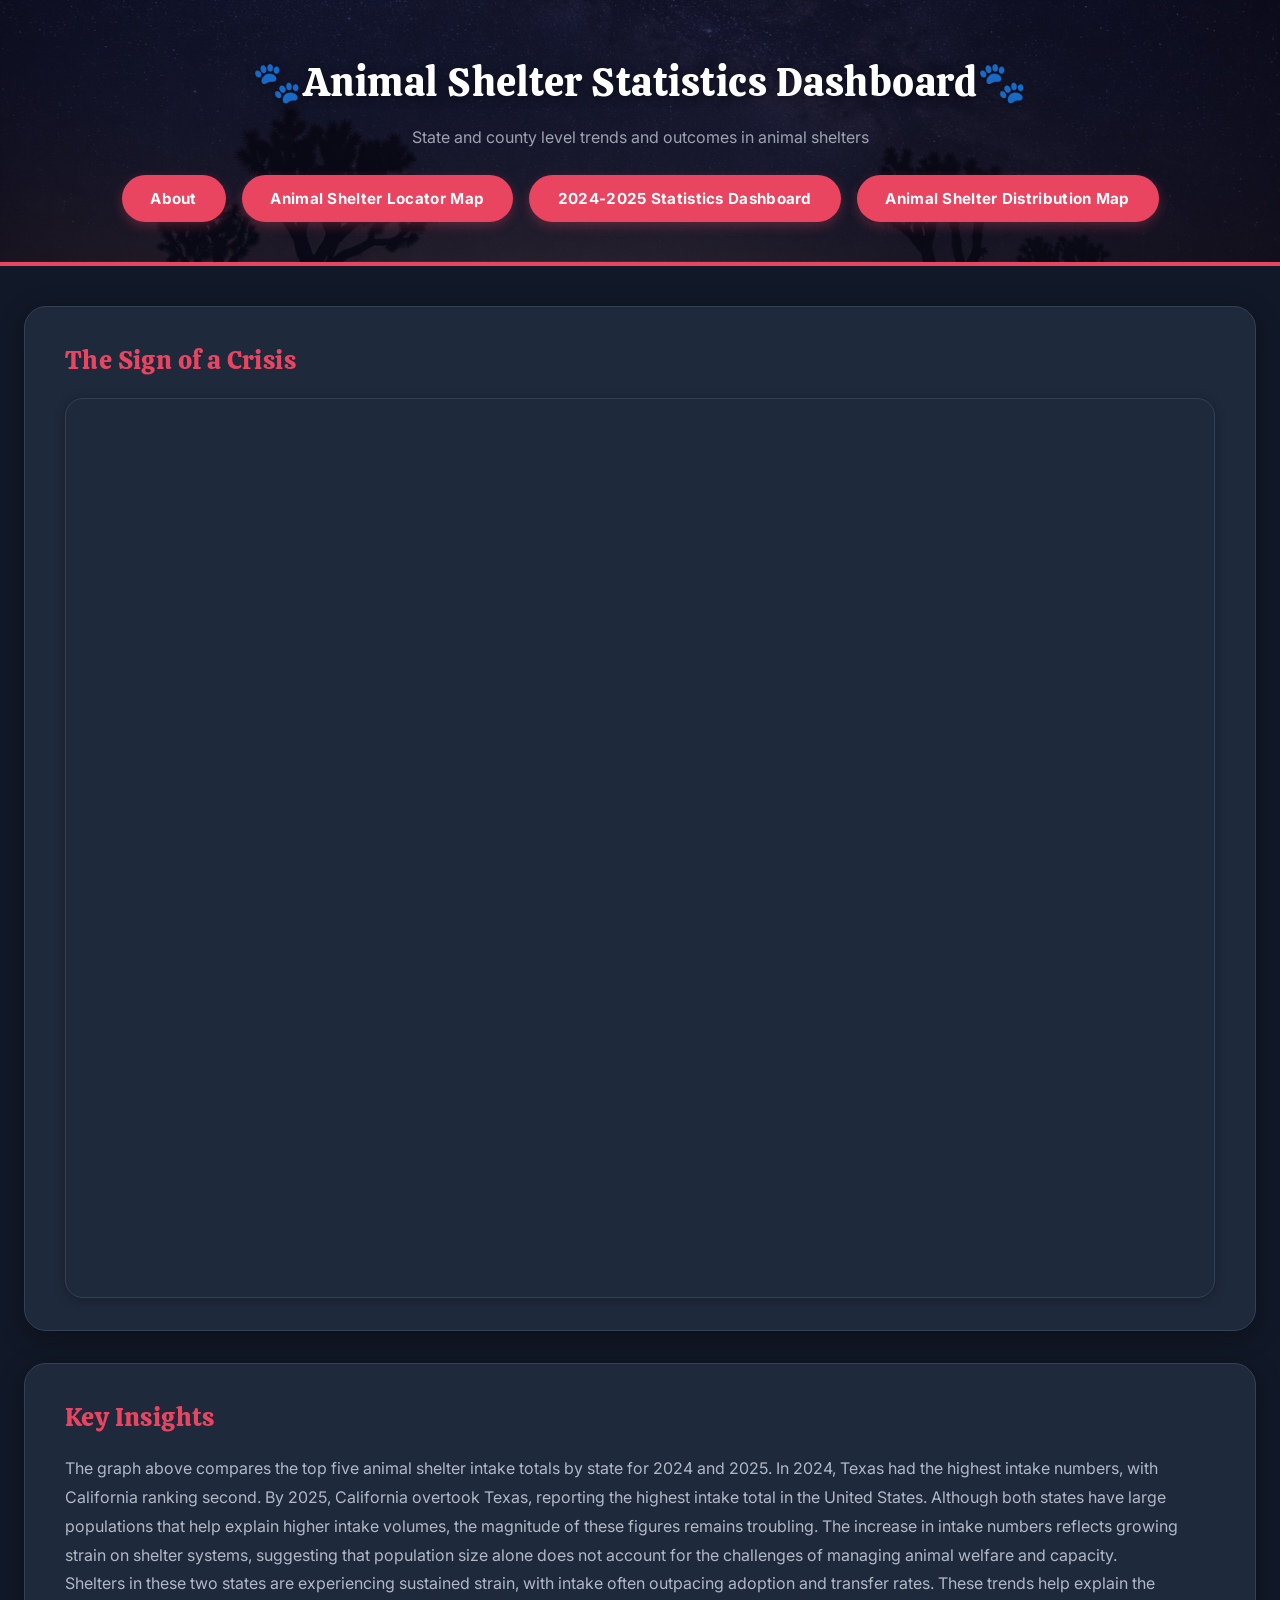
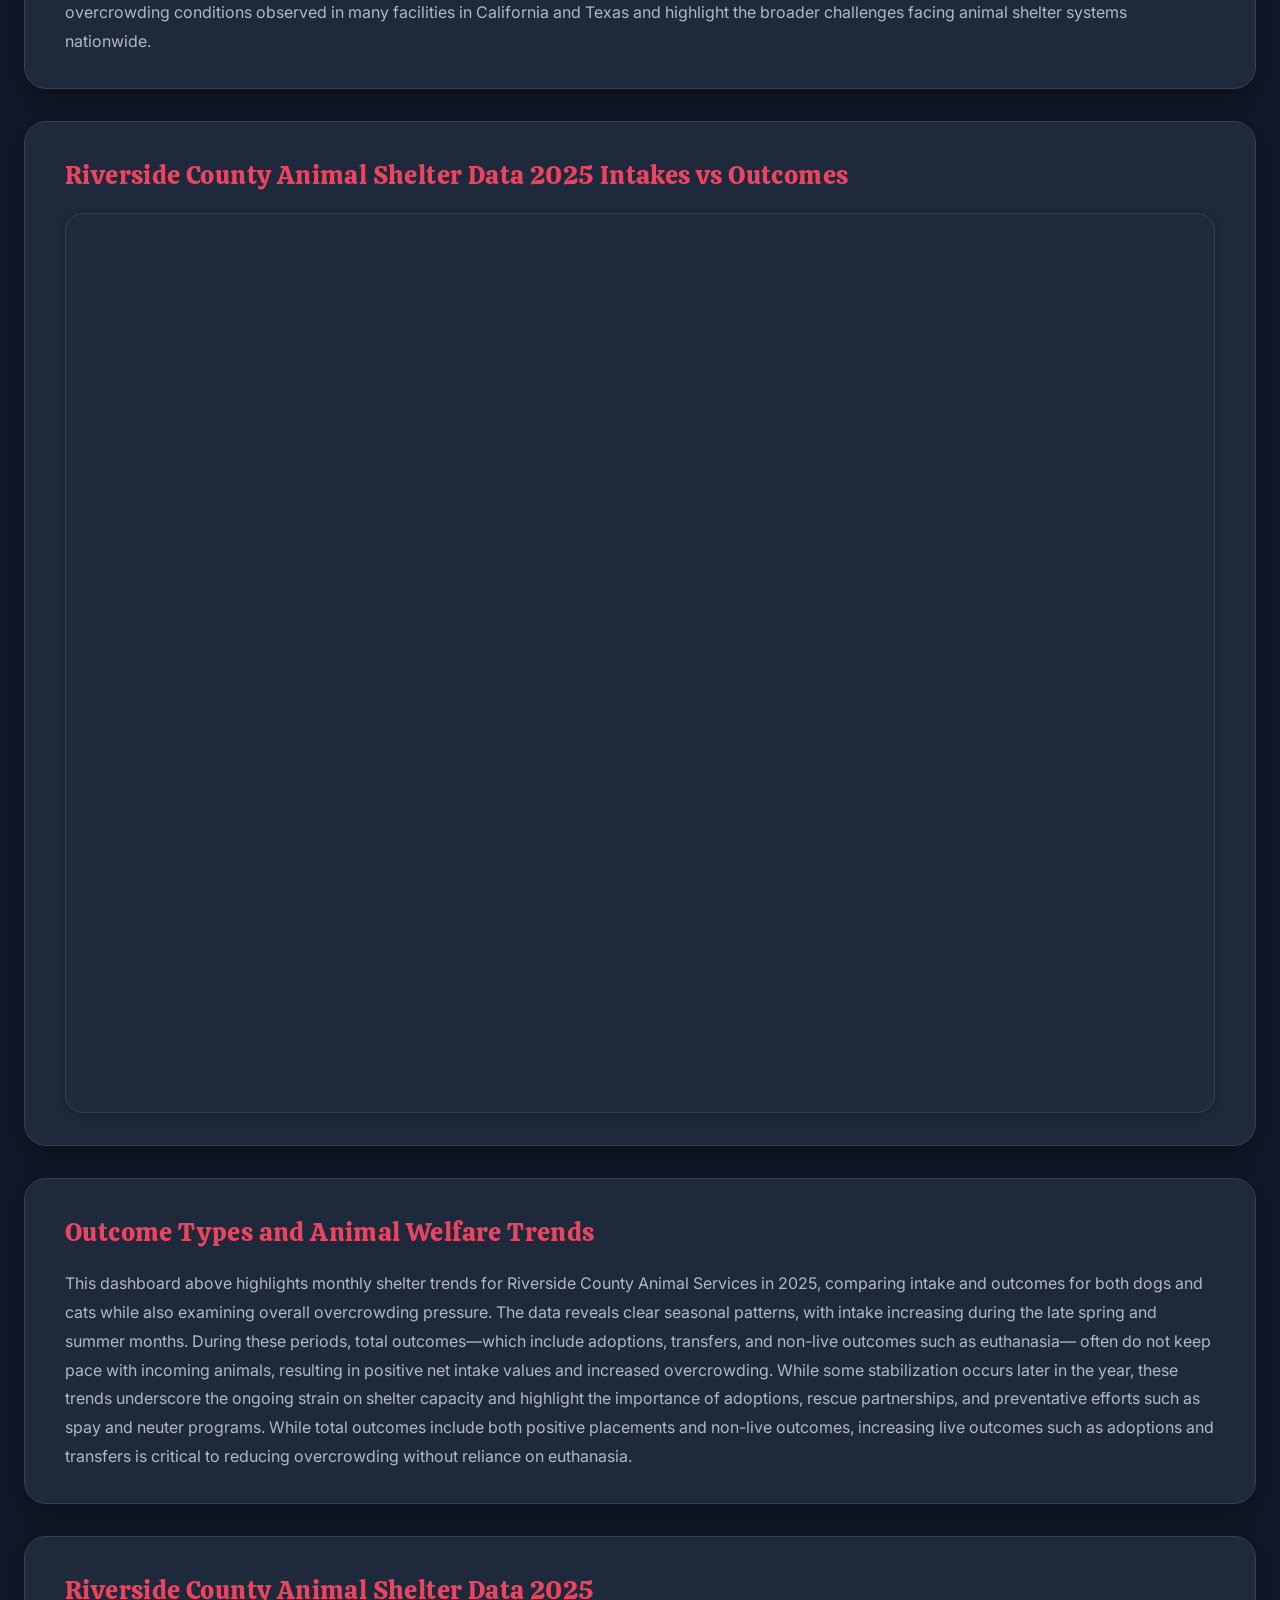
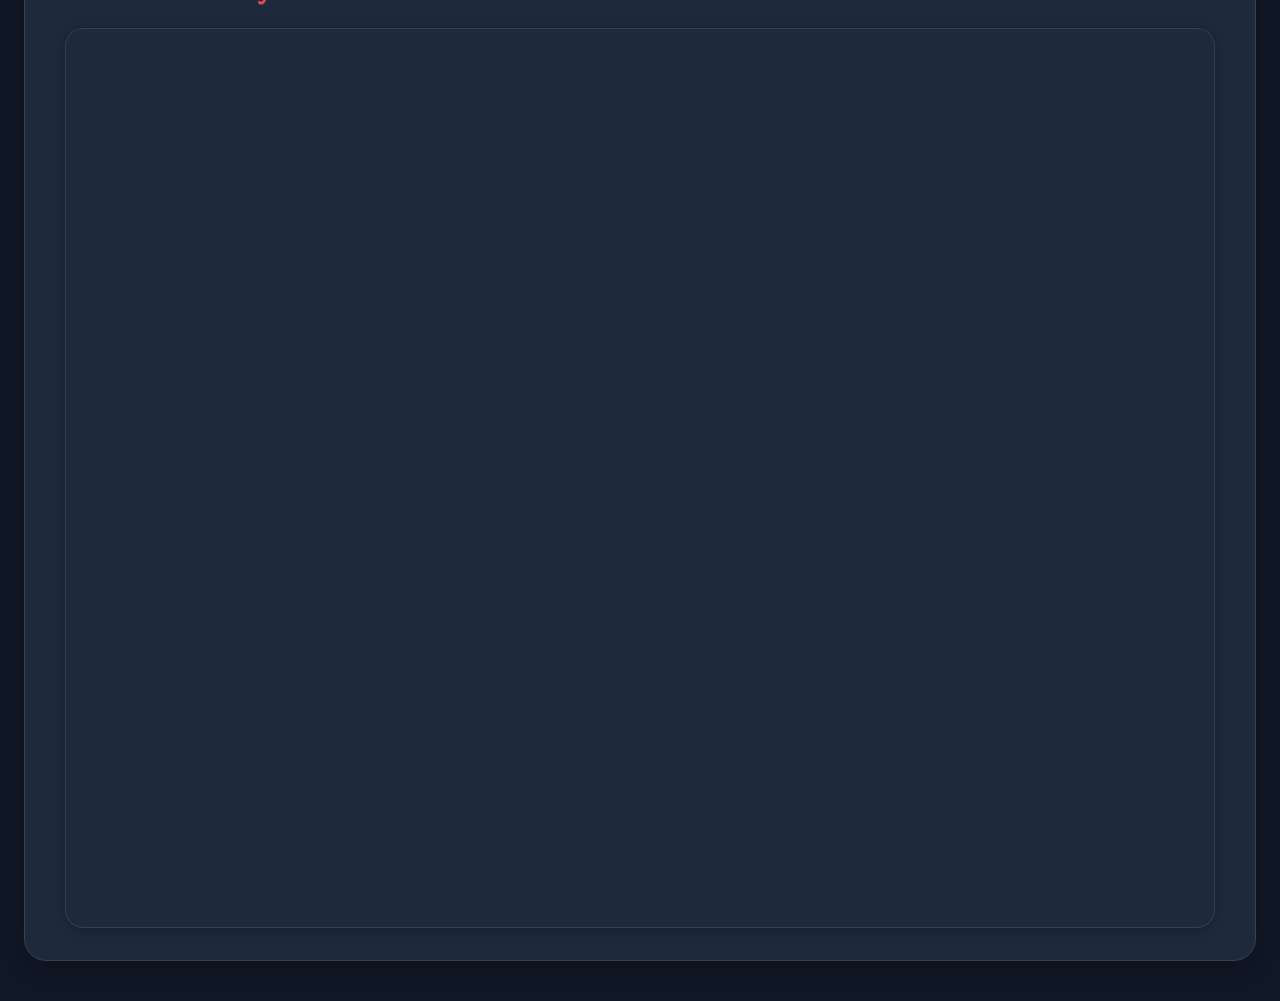
==== dashboard.html @ 9cf9415a "Update dashboard.html" ====
<!DOCTYPE html>
<html lang="en">
<head>
  <meta charset="UTF-8" />
  <meta name="viewport" content="width=device-width, initial-scale=1.0"/>
  <title>Animal Shelter Statistics Dashboard</title>

  <link rel="stylesheet" href="style.css" />
</head>

<body>

<header class="site-header">
  <h1>🐾Animal Shelter Statistics Dashboard🐾</h1>
  <p class="subtitle">
    State and county level trends and outcomes in animal shelters
  </p>

  <nav class="nav">
    <a href="index.html">About</a>
    <a href="map1.html">Animal Shelter Locator Map</a>
    <a href="dashboard.html">2024-2025 Statistics Dashboard</a>
    <a href="leaflet-map.html">Animal Shelter Distribution Map</a>
  </nav>
</header>

<main class="container">

  <section class="card dashboard-card">
    <h2>The Sign of a Crisis</h2>

    <div class="iframe-wrap">
     <iframe 
  src="https://www.arcgis.com/apps/dashboards/4867be86da554b43ba563b95e802e8e7"
  width="80%" 
  height="500" 
  frameborder="0">
</iframe>
    </div>
  </section>

  <section class="card dashboard-card">
    <h2>Key Insights</h2>

  <p>
  The graph above compares the top five animal shelter intake totals by state for 2024 and 2025. In 2024, Texas had the highest intake numbers, with California ranking second. By 2025, California overtook Texas, reporting the highest intake total in the United States.

  Although both states have large populations that help explain higher intake volumes, the magnitude of these figures remains troubling. The increase in intake numbers reflects growing strain on shelter systems, suggesting that population size alone does not account for the challenges of managing animal welfare and capacity.
  </p>

  <p>
  Shelters in these two states are experiencing sustained strain, with intake often outpacing adoption and transfer rates. These trends help explain the overcrowding conditions observed in many facilities in California and Texas and highlight the broader challenges facing animal shelter systems nationwide.
  </p>

  </section>

    <section class="card dashboard-card">
    <h2>Riverside County Animal Shelter Data 2025 Intakes vs Outcomes</h2>

    <div class="iframe-wrap">
     <iframe 
  src="https://www.arcgis.com/apps/dashboards/79f4645f83fe4320a574063caeeead3d"
  width="80%" 
  height="500" 
  frameborder="0">
</iframe>
    </div>
      
  </section>

    <section class="card dashboard-card">
    <h2>Outcome Types and Animal Welfare Trends</h2>

  <p>
  This dashboard above highlights monthly shelter trends for Riverside County Animal Services in 2025, comparing intake and outcomes for both dogs
  and cats while also examining overall overcrowding pressure. The data reveals clear seasonal patterns, with intake increasing during the late
  spring and summer months. During these periods, total outcomes—which include adoptions, transfers, and non-live outcomes such as euthanasia— often
  do not keep pace with incoming animals, resulting in positive net intake values and increased overcrowding. While some stabilization occurs later
  in the year, these trends underscore the ongoing strain on shelter capacity and highlight the importance of adoptions, rescue partnerships, and
  preventative efforts such as spay and neuter programs. While total outcomes include both positive placements and non-live outcomes, increasing
  live outcomes such as adoptions and transfers is critical to reducing overcrowding without reliance on euthanasia.
  </p>

  </section>

    <section class="card dashboard-card">
    <h2>Riverside County Animal Shelter Data 2025</h2>

    <div class="iframe-wrap">
     <iframe 
  src="https://www.arcgis.com/apps/dashboards/57ec35e928e849c2ac46f64dda6473cc"
  width="80%" 
  height="500" 
  frameborder="0">
</iframe>
    </div>
      
  </section>

</main>

</body>
</html>
---- style.css ----
@import url('https://fonts.googleapis.com/css2?family=Calistoga&family=Inter:wght@400;500;700&display=swap');

*, *::before, *::after {
  margin: 0;
  padding: 0;
  box-sizing: border-box;
}

body {
  font-family: 'Inter', sans-serif;
  background-color: #111827;
  color: #d1d5db;
  line-height: 1.7;
}

a {
  color: #e94560;
  text-decoration: none;
  transition: color 0.2s;
}

a:hover {
  color: #ff6b81;
}

.site-header {
  background:
    linear-gradient(rgba(10, 10, 25, 0.75), rgba(10, 10, 25, 0.85)),
    url('desert.jpeg');
  background-size: cover;
  background-position: center;
  background-repeat: no-repeat;

  padding: 3rem 2rem 2.5rem;
  text-align: center;
  border-bottom: 4px solid #e94560;
}

.site-header h1 {
  font-family: 'Calistoga', serif;
  font-size: 2.5rem;
  font-weight: 400;
  color: #ffffff;
  margin-bottom: 0.5rem;
  letter-spacing: 0.5px;
  text-shadow: 0 2px 10px rgba(0,0,0,0.5);
}

.site-header .subtitle {
  color: #9ca3af;
  font-size: 1rem;
  max-width: 720px;
  margin: 0 auto 1.5rem;
  font-weight: 400;
}

.nav {
  display: flex;
  justify-content: center;
  gap: 1rem;
  margin-top: 1rem;
}

.nav a {
  display: inline-block;
  background-color: #e94560;
  color: #ffffff;
  padding: 0.65rem 1.8rem;
  border-radius: 50px;
  font-weight: 700;
  font-size: 0.95rem;
  letter-spacing: 0.3px;
  transition: background-color 0.2s, transform 0.2s, box-shadow 0.2s;
  box-shadow: 0 4px 12px rgba(233, 69, 96, 0.3);
}

.nav a:hover {
  background-color: #c81e45;
  color: #ffffff;
  transform: translateY(-2px);
  box-shadow: 0 6px 18px rgba(233, 69, 96, 0.4);
}

.container {
  max-width: 1400px; 
  margin: 2.5rem auto;
  padding: 0 1.5rem;
}

.card {
  background: #1e293b;
  border: 1px solid #334155;
  border-radius: 22px;
  padding: 2rem 2.5rem;
  margin-bottom: 2rem;
  box-shadow: 0 6px 24px rgba(0, 0, 0, 0.35);
  transition: transform 0.2s ease, box-shadow 0.2s ease;
}

.dashboard-card {
  max-width: 1600px;  
  margin-left: auto;
  margin-right: auto;
  border-radius: 22px; 
}

.card h2 {
  font-family: 'Calistoga', serif;
  color: #e94560;
  font-size: 1.6rem;
  font-weight: 400;
  margin-bottom: 0.9rem;
  letter-spacing: 0.4px;
}

.card p {
  color: #b0b8c8;
  font-size: 1rem;
  line-height: 1.8;
}

.map-wrap {
  width: 100%;
  height: 85vh;
  margin-top: 1rem;
  border-radius: 18px;
  overflow: hidden;
  border: 1.5px solid #334155;
  box-shadow: 0 2px 12px rgba(0, 0, 0, 0.25);
}

.map-wrap arcgis-embedded-map {
  width: 100%;
  height: 100%;
  display: block;
}
.iframe-wrap {
  width: 100%;
  height: 100vh;
  margin-top: 1rem;
  border-radius: 18px;
  overflow: hidden;
  border: 1.5px solid #334155;
  box-shadow: 0 2px 12px rgba(0, 0, 0, 0.25);
}

.iframe-wrap iframe {
  width: 100%;
  height: 100%;
  border: none;
}

#map {
  height: 90vh;
  border-radius: 18px;
}

.paw-marker {
  width: 28px;
  height: 28px;
  background: #e94560;
  border-radius: 50%;
  border: 2px solid #ffffff;
  position: relative;
  transition: transform 0.2s ease, box-shadow 0.2s ease;
  box-shadow: 0 0 0 rgba(233, 69, 96, 0.35);
}

.paw-marker::before {
  content: "🐾";
  position: absolute;
  top: 50%;
  left: 50%;
  transform: translate(-50%, -54%);
  font-size: 14px;
  line-height: 1;
}

.paw-marker:hover {
  transform: scale(1.15);
  box-shadow: 0 0 14px rgba(233, 69, 96, 0.6);
}

.marker-cluster-small,
.marker-cluster-medium,
.marker-cluster-large {
  background: rgba(233, 69, 96, 0.2);
}

.marker-cluster-small div,
.marker-cluster-medium div,
.marker-cluster-large div {
  background: #e94560;
  color: white;
  font-weight: bold;
  border-radius: 50%;
}

.legend {
  background: rgba(17, 24, 39, 0.95);
  padding: 12px 14px;
  border-radius: 14px;
  border: 1px solid #334155;
  box-shadow: 0 4px 14px rgba(0, 0, 0, 0.35);
  color: #f3f4f6;
  font-family: 'Inter', sans-serif;
  line-height: 1.4;
  min-width: 170px;
}

.legend h4 {
  margin: 0 0 8px 0;
  font-size: 0.95rem;
  color: #e94560;
  font-family: 'Calistoga', serif;
  font-weight: 400;
}

.legend div {
  margin-bottom: 6px;
  display: flex;
  align-items: center;
  gap: 8px;
}

.legend-paw {
  font-size: 1rem;
}

.legend-cluster {
  display: inline-flex;
  align-items: center;
  justify-content: center;
  width: 24px;
  height: 24px;
  border-radius: 50%;
  background: #e94560;
  color: #ffffff;
  font-size: 0.85rem;
  font-weight: 700;
}

.legend-green {
  display: inline-flex;
  align-items: center;
  justify-content: center;
  width: 24px;
  height: 24px;
  border-radius: 50%;
  background: #22c55e;
  color: #ffffff;
  font-size: 0.85rem;
  font-weight: bold;
}

.legend-yellow {
  display: inline-flex;
  align-items: center;
  justify-content: center;
  width: 24px;
  height: 24px;
  border-radius: 50%;
  background: #eab308;
  color: #111827;
  font-size: 0.85rem;
  font-weight: bold;
}

.legend-note {
  margin-top: 6px;
  font-size: 0.8rem;
  color: #9ca3af;
  display: block;
}

.help-list {
  margin-top: 1rem;
  padding-left: 1.5rem;
}

.help-list li {
  margin-bottom: 0.75rem;
  line-height: 1.5;
}

.help-list strong {
  color: #e94560; 
}

.sources-list {
  list-style: none;
  padding-left: 0;
}

.sources-list li {
  margin-bottom: 0.8rem;
  color: #b0b8c8;
}

.sources-list a {
  margin-left: 8px;
  font-weight: 600;
  color: #e94560;
}

.sources-list a:hover {
  text-decoration: underline;
}

.stat-strip {
  display: flex;
  justify-content: center;
  gap: 3rem;
  padding: 2rem;
  background: #0f3460;
  border-top: 3px solid #e94560;
  border-bottom: 3px solid #e94560;
  border-radius: 16px;
  margin-bottom: 2rem;
  box-shadow: 0 4px 20px rgba(0, 0, 0, 0.3);
}

.stat {
  text-align: center;
}

.stat-number {
  font-size: 2.5rem;
  font-weight: 900;
  color: #e94560;
  display: block;
}

.stat-label {
  color: #9ca3af;
  font-size: 0.8rem;
  text-transform: uppercase;
  letter-spacing: 1px;
}

footer {
  text-align: center;
  padding: 2rem;
  color: #6b7280;
  font-size: 0.85rem;
  border-top: 1px solid #1e293b;
  margin-top: 3rem;
}

@media (max-width: 768px) {
  .site-header h1 {
    font-size: 1.6rem;
  }

  .site-header .subtitle {
    font-size: 0.9rem;
  }

  .nav {
    flex-direction: column;
    align-items: center;
    gap: 0.5rem;
  }

  .stat-strip {
    flex-direction: column;
    gap: 1.5rem;
  }

  .card {
    padding: 1.25rem;
  }
}
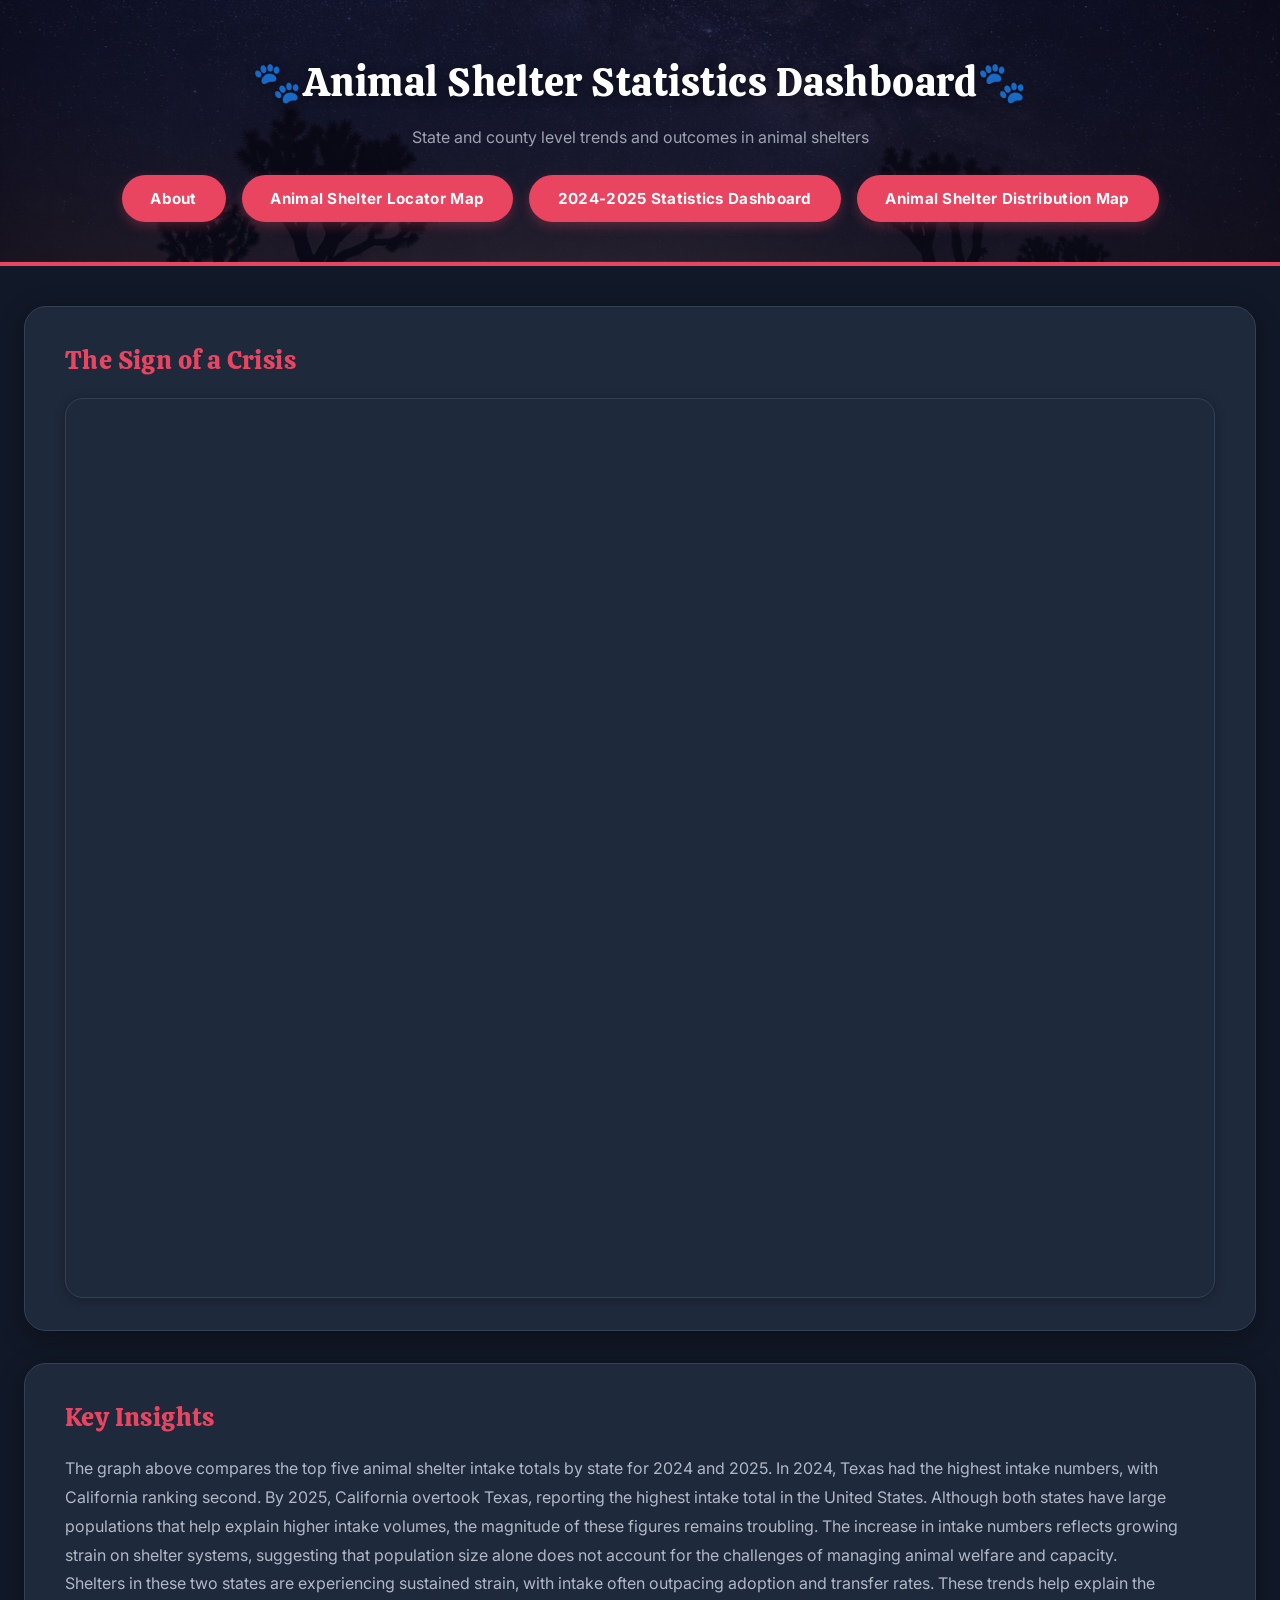
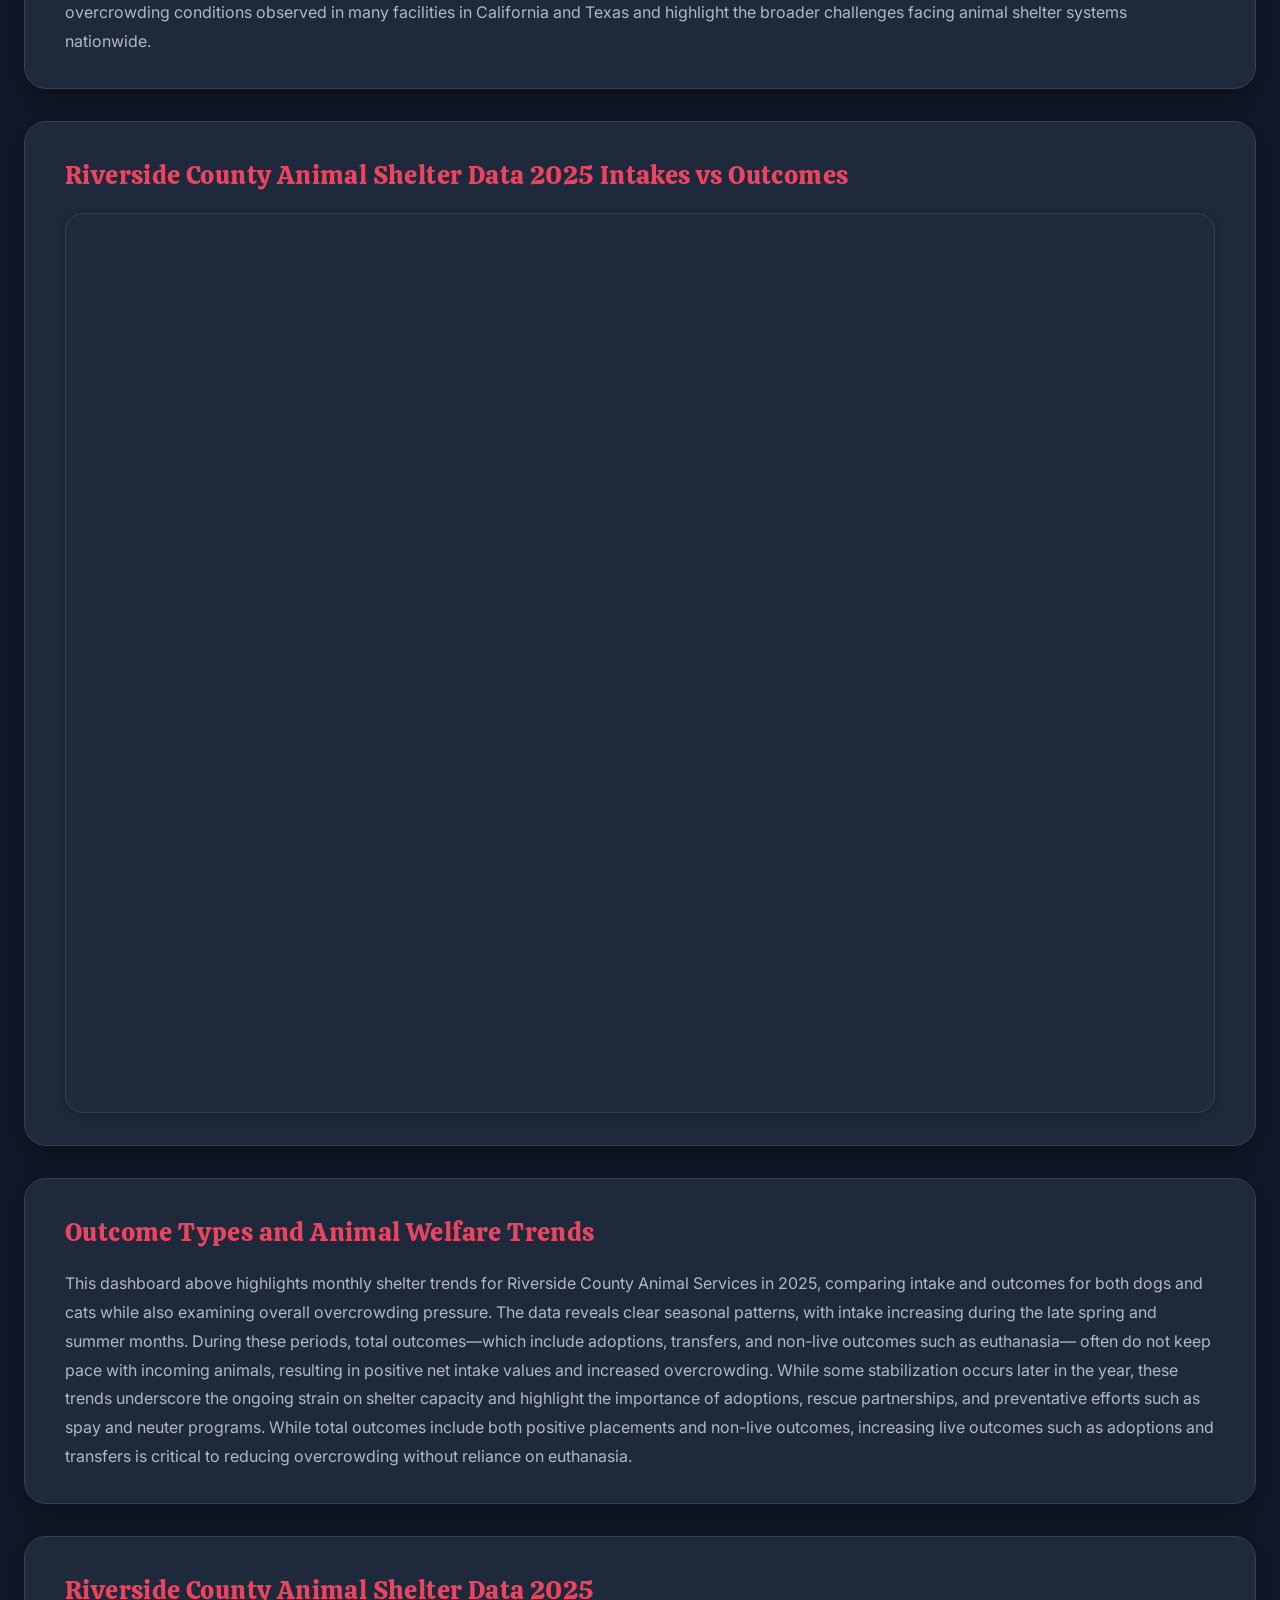
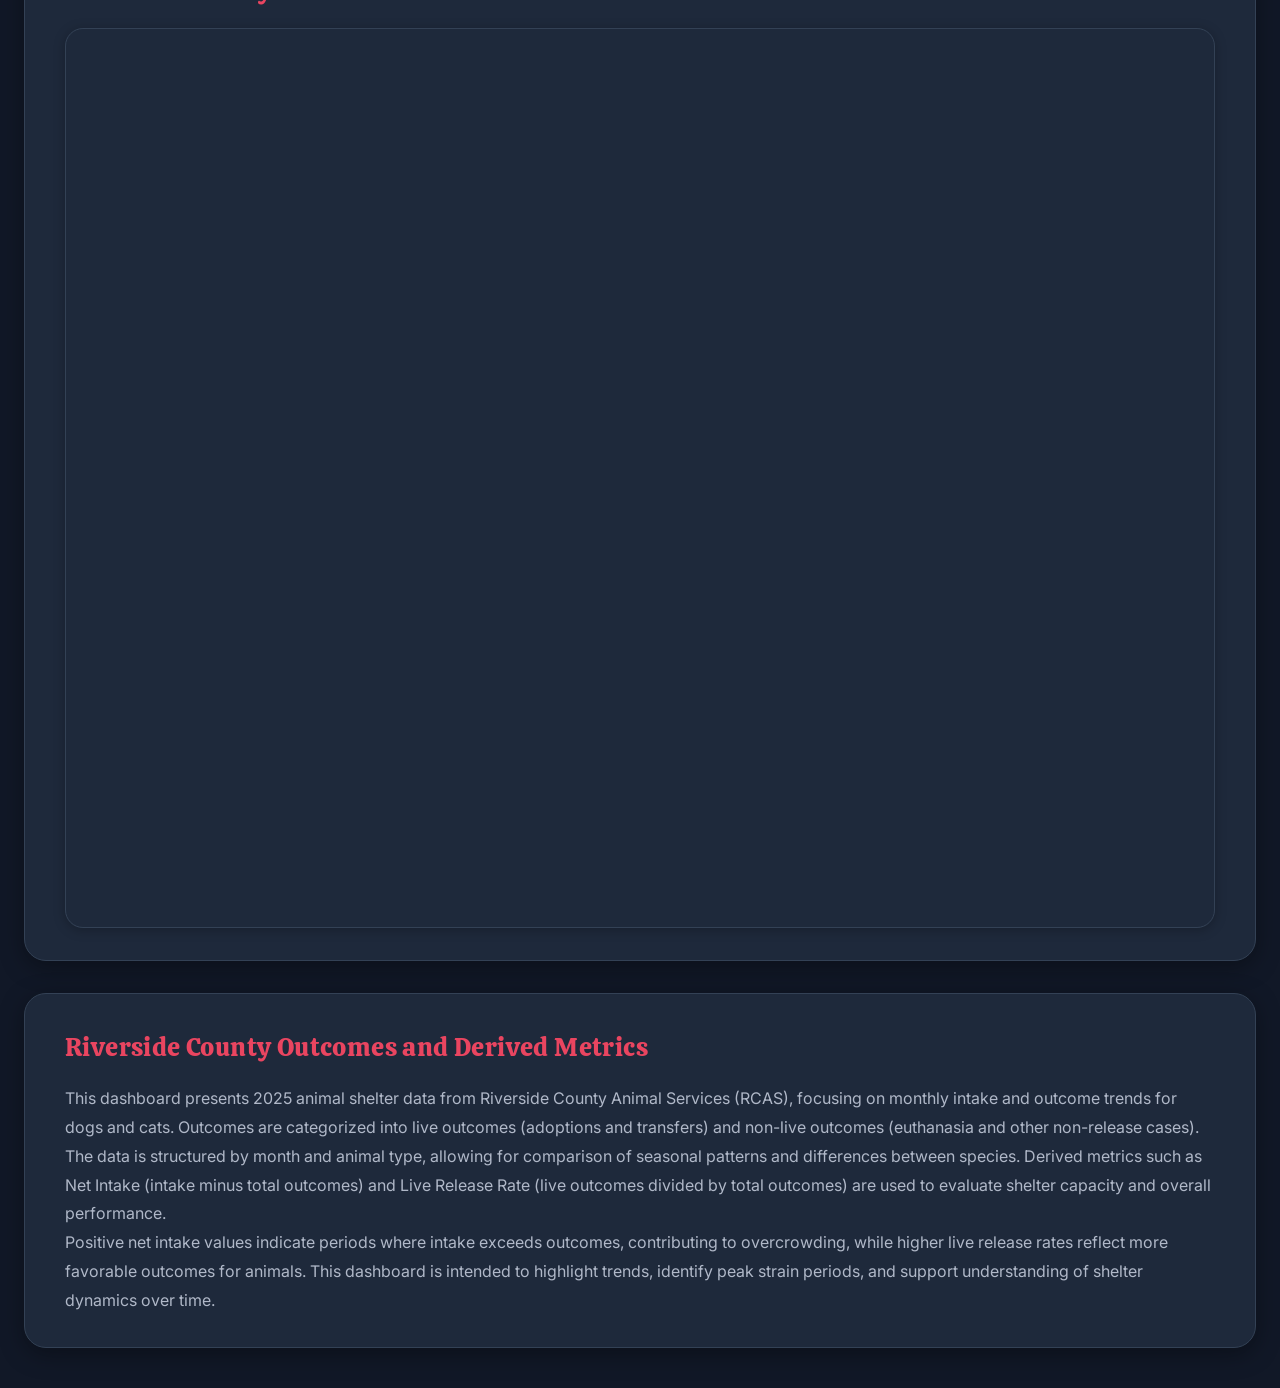
==== commit 8f12d137: "Update dashboard.html" ====
--- a/dashboard.html
+++ b/dashboard.html
@@ -40,16 +40,20 @@
   </section>
 
   <section class="card dashboard-card">
-    <h2>Key Insights</h2>
+  <h2>Key Insights</h2>
 
   <p>
-  The graph above compares the top five animal shelter intake totals by state for 2024 and 2025. In 2024, Texas had the highest intake numbers, with California ranking second. By 2025, California overtook Texas, reporting the highest intake total in the United States.
-
-  Although both states have large populations that help explain higher intake volumes, the magnitude of these figures remains troubling. The increase in intake numbers reflects growing strain on shelter systems, suggesting that population size alone does not account for the challenges of managing animal welfare and capacity.
+  The graph above compares the top five animal shelter intake totals by state for 2024 and 2025. In 2024, Texas had the highest intake numbers,
+  with California ranking second. By 2025, California overtook Texas, reporting the highest intake total in the United States.
+  Although both states have large populations that help explain higher intake volumes, the magnitude of these figures remains troubling.
+  The increase in intake numbers reflects growing strain on shelter systems, suggesting that population size alone does not account for the
+  challenges of managing animal welfare and capacity.
   </p>
 
   <p>
-  Shelters in these two states are experiencing sustained strain, with intake often outpacing adoption and transfer rates. These trends help explain the overcrowding conditions observed in many facilities in California and Texas and highlight the broader challenges facing animal shelter systems nationwide.
+  Shelters in these two states are experiencing sustained strain, with intake often outpacing adoption and transfer rates.
+  These trends help explain the overcrowding conditions observed in many facilities in California and Texas and highlight the broader
+  challenges facing animal shelter systems nationwide.
   </p>
 
   </section>
@@ -97,6 +101,27 @@
       
   </section>
 
+  <section class="card dashboard-card">
+  <h2>Riverside County Outcomes and Derived Metrics</h2>
+
+<p>
+This dashboard presents 2025 animal shelter data from Riverside County Animal Services (RCAS), focusing on monthly intake and outcome
+trends for dogs and cats. Outcomes are categorized into live outcomes (adoptions and transfers) and non-live outcomes
+(euthanasia and other non-release cases).
+</p>
+<p>
+The data is structured by month and animal type, allowing for comparison of seasonal patterns and differences between species.
+Derived metrics such as Net Intake (intake minus total outcomes) and Live Release Rate (live outcomes divided by total outcomes)
+are used to evaluate shelter capacity and overall performance.
+</p>
+<p>
+Positive net intake values indicate periods where intake exceeds outcomes, contributing to overcrowding,
+while higher live release rates reflect more favorable outcomes for animals. This dashboard is intended to highlight trends,
+identify peak strain periods, and support understanding of shelter dynamics over time.
+</p>
+
+  </section>
+
 </main>
 
 </body>
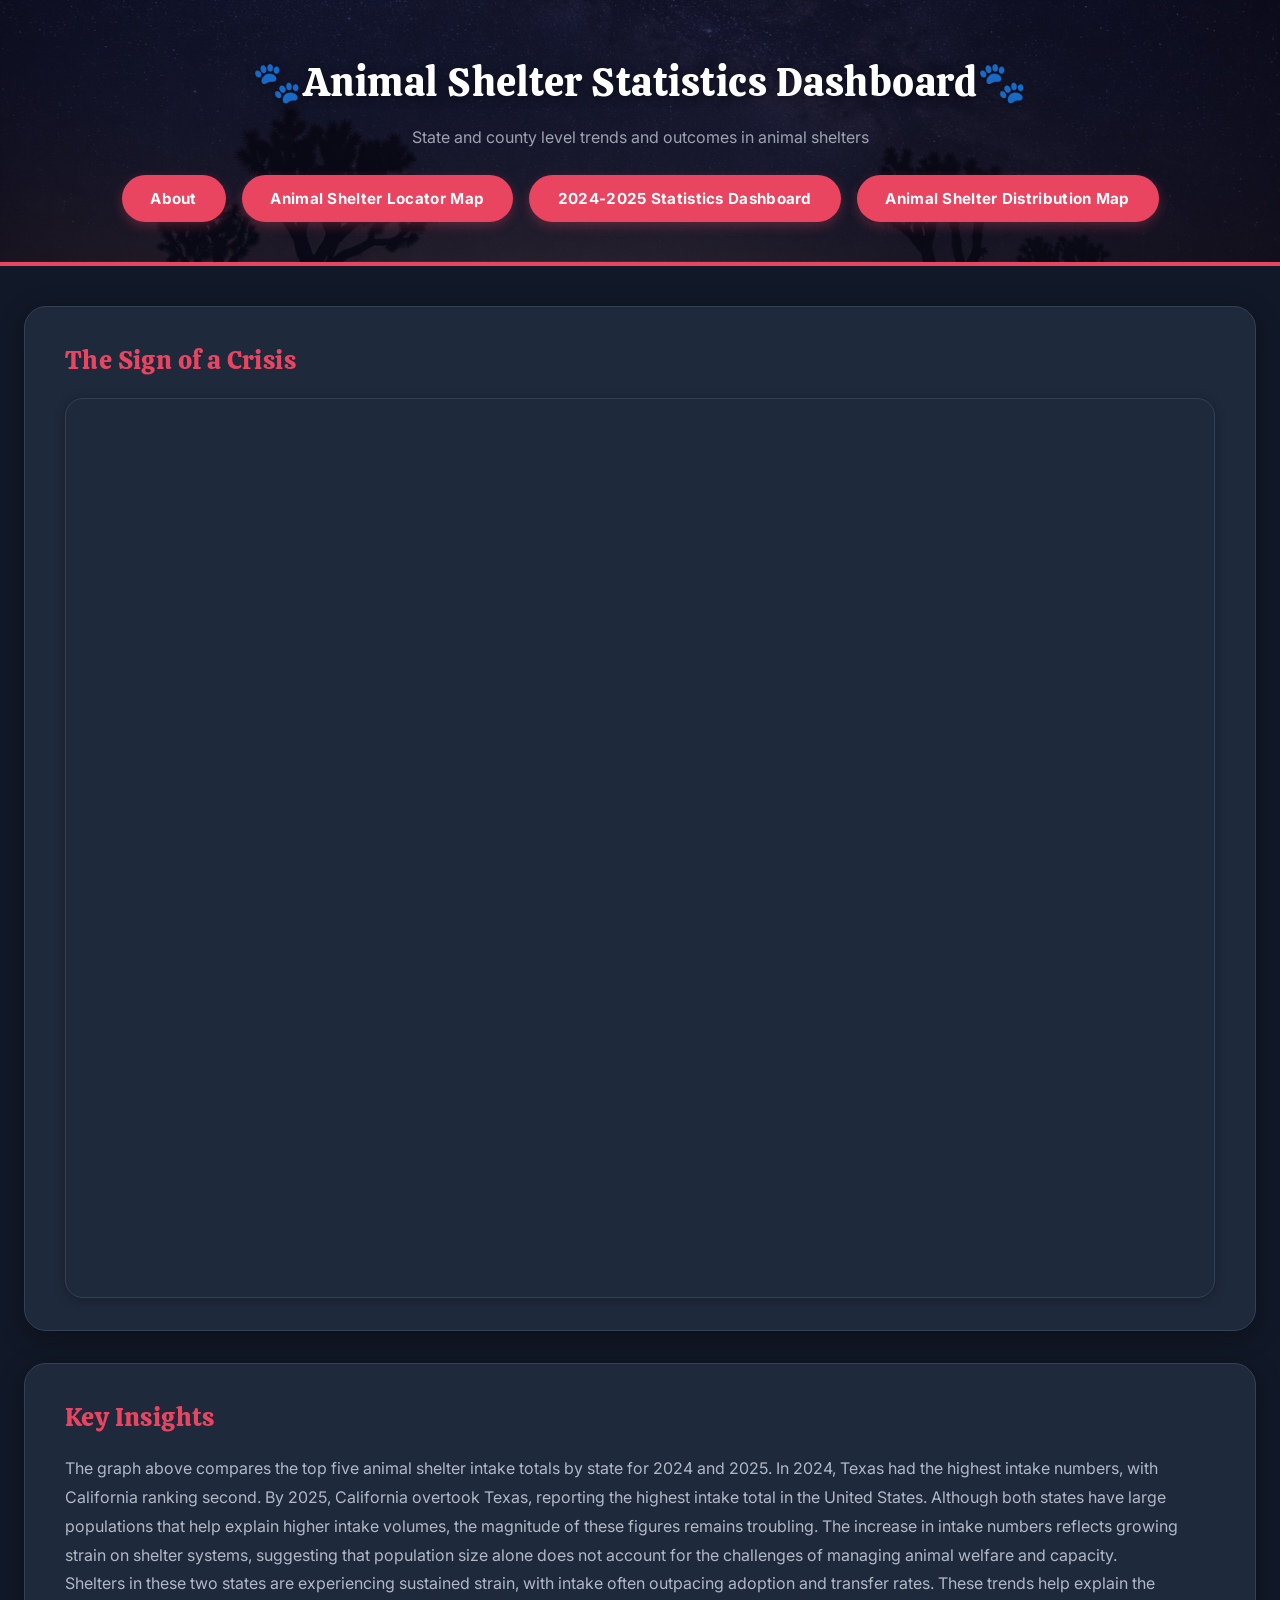
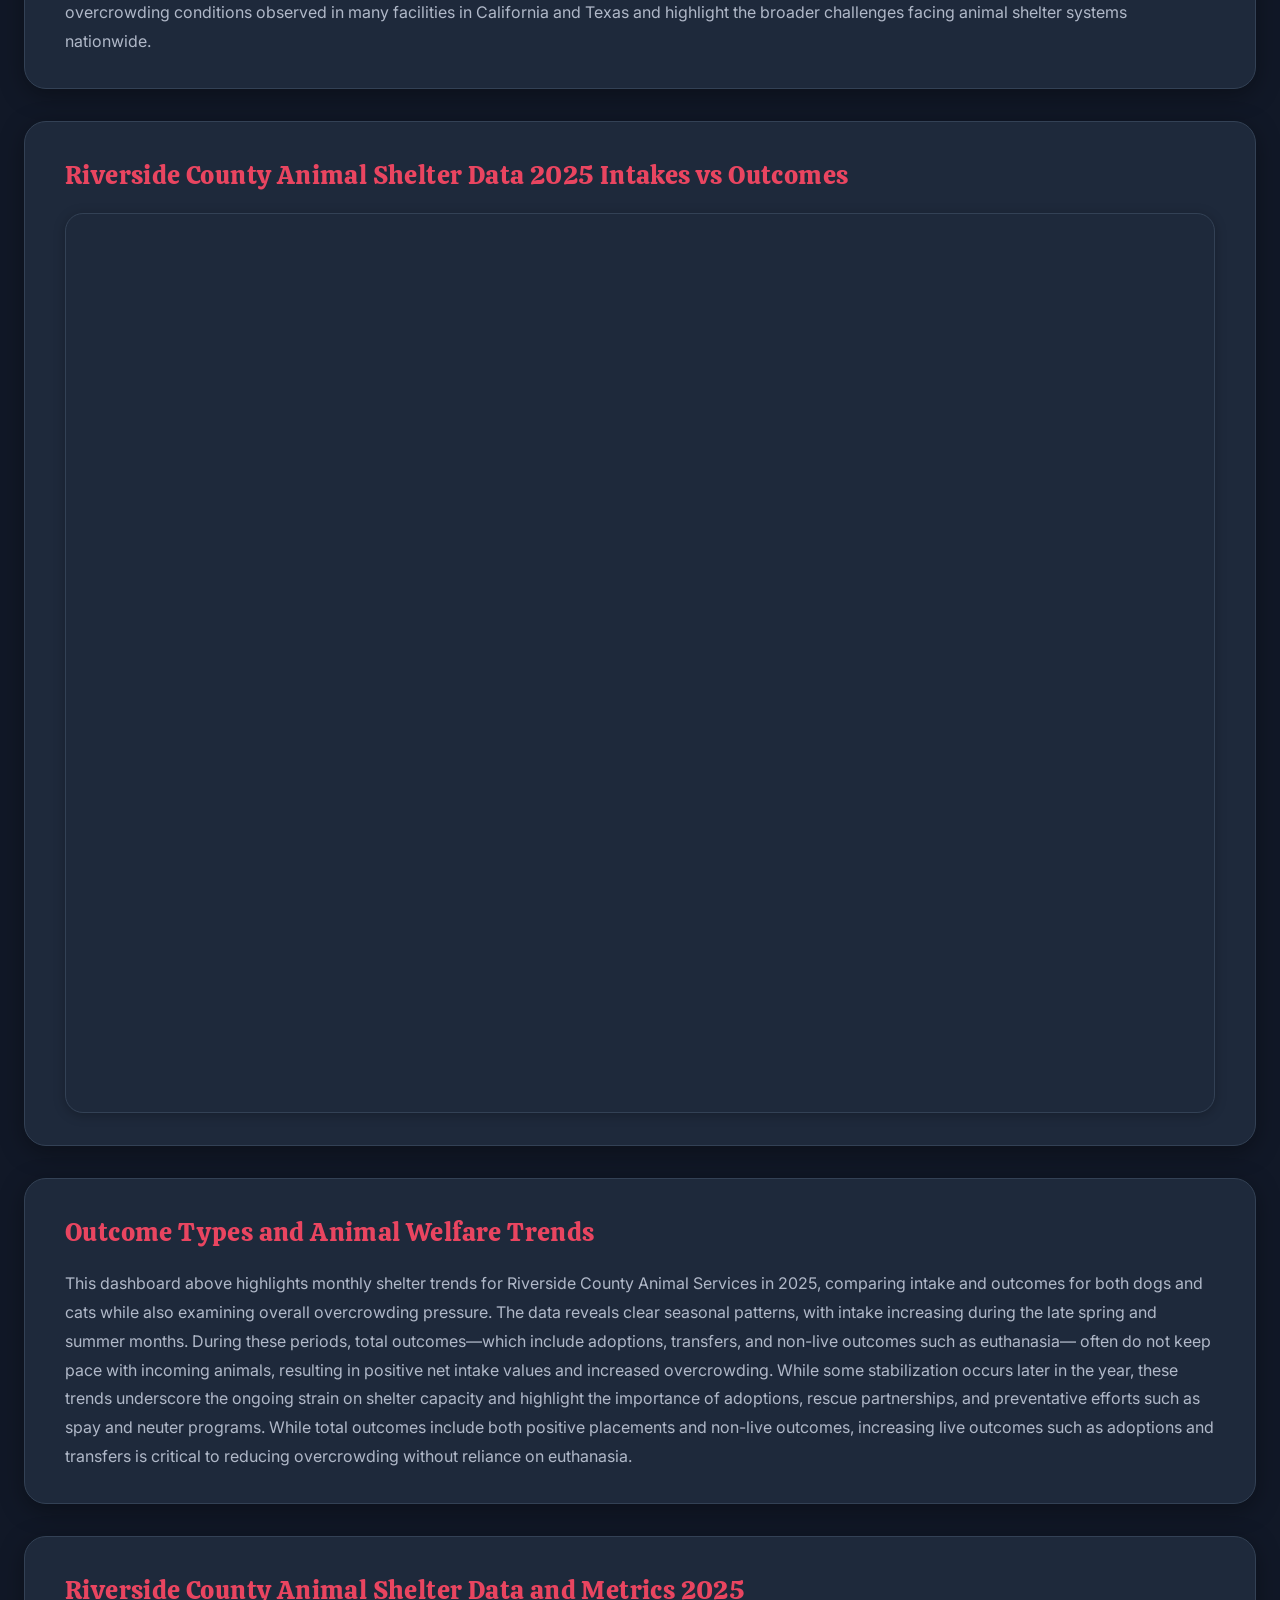
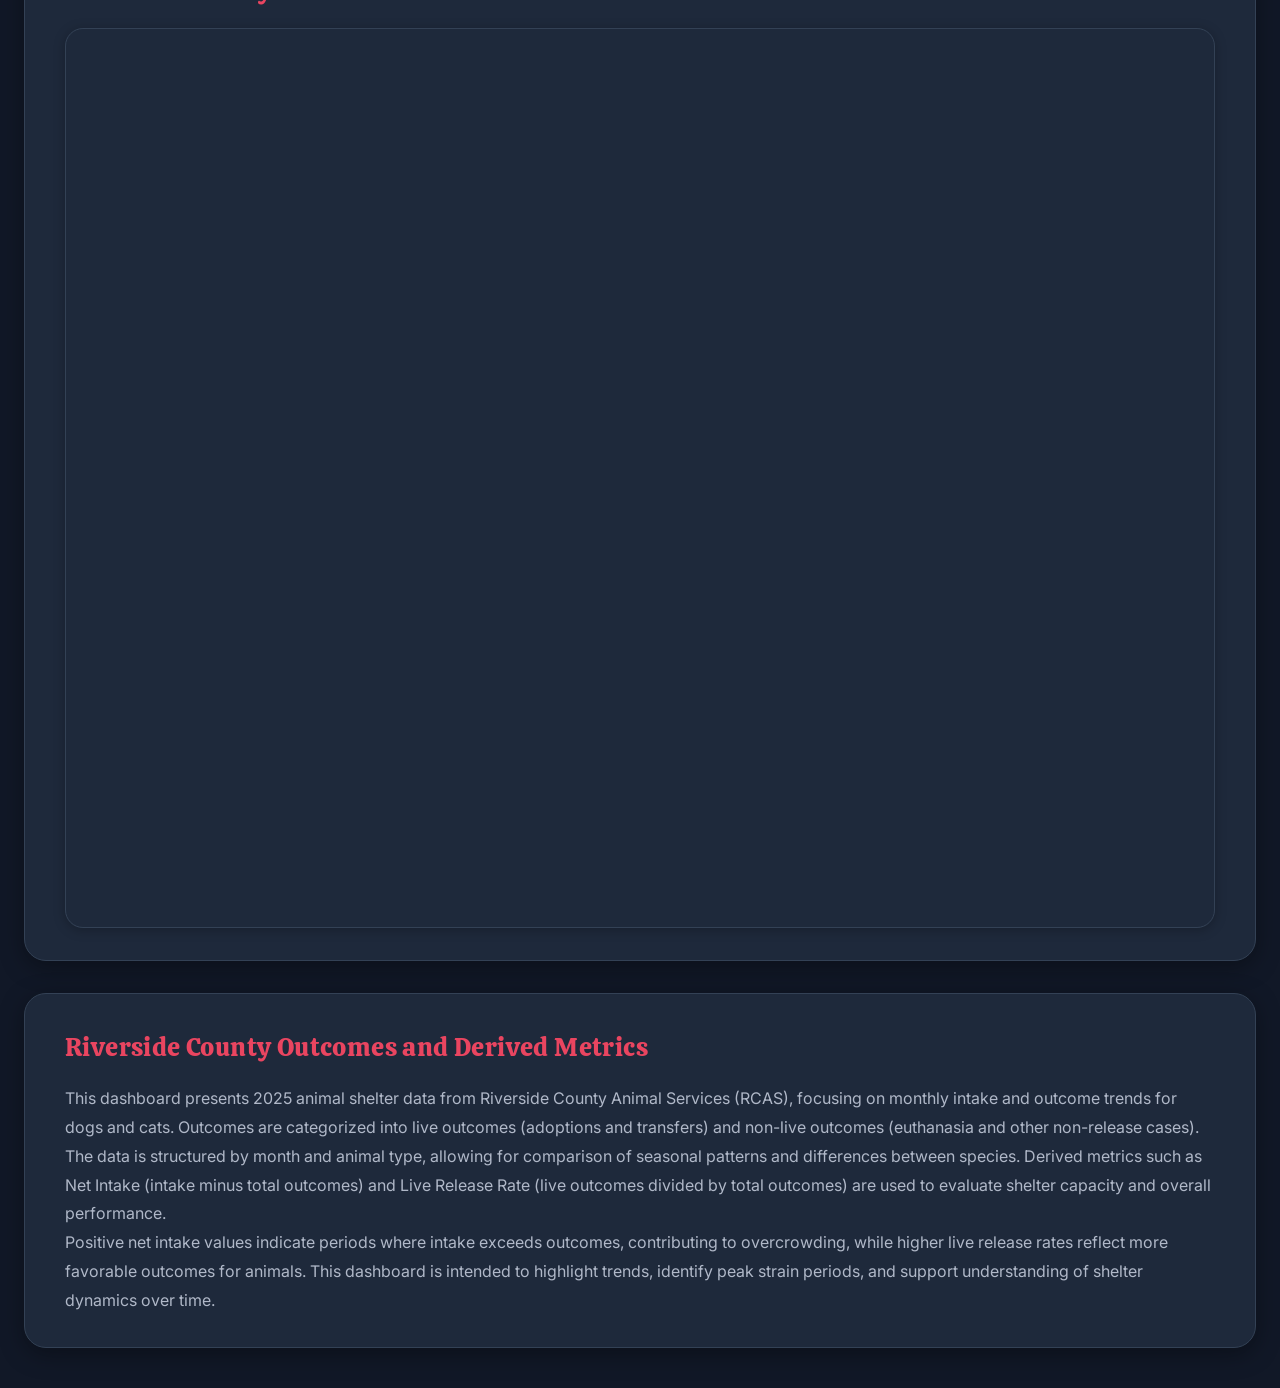
==== commit eebe5ae9: "Update dashboard.html" ====
--- a/dashboard.html
+++ b/dashboard.html
@@ -88,7 +88,7 @@
   </section>
 
     <section class="card dashboard-card">
-    <h2>Riverside County Animal Shelter Data 2025</h2>
+    <h2>Riverside County Animal Shelter Data and Metrics 2025</h2>
 
     <div class="iframe-wrap">
      <iframe 
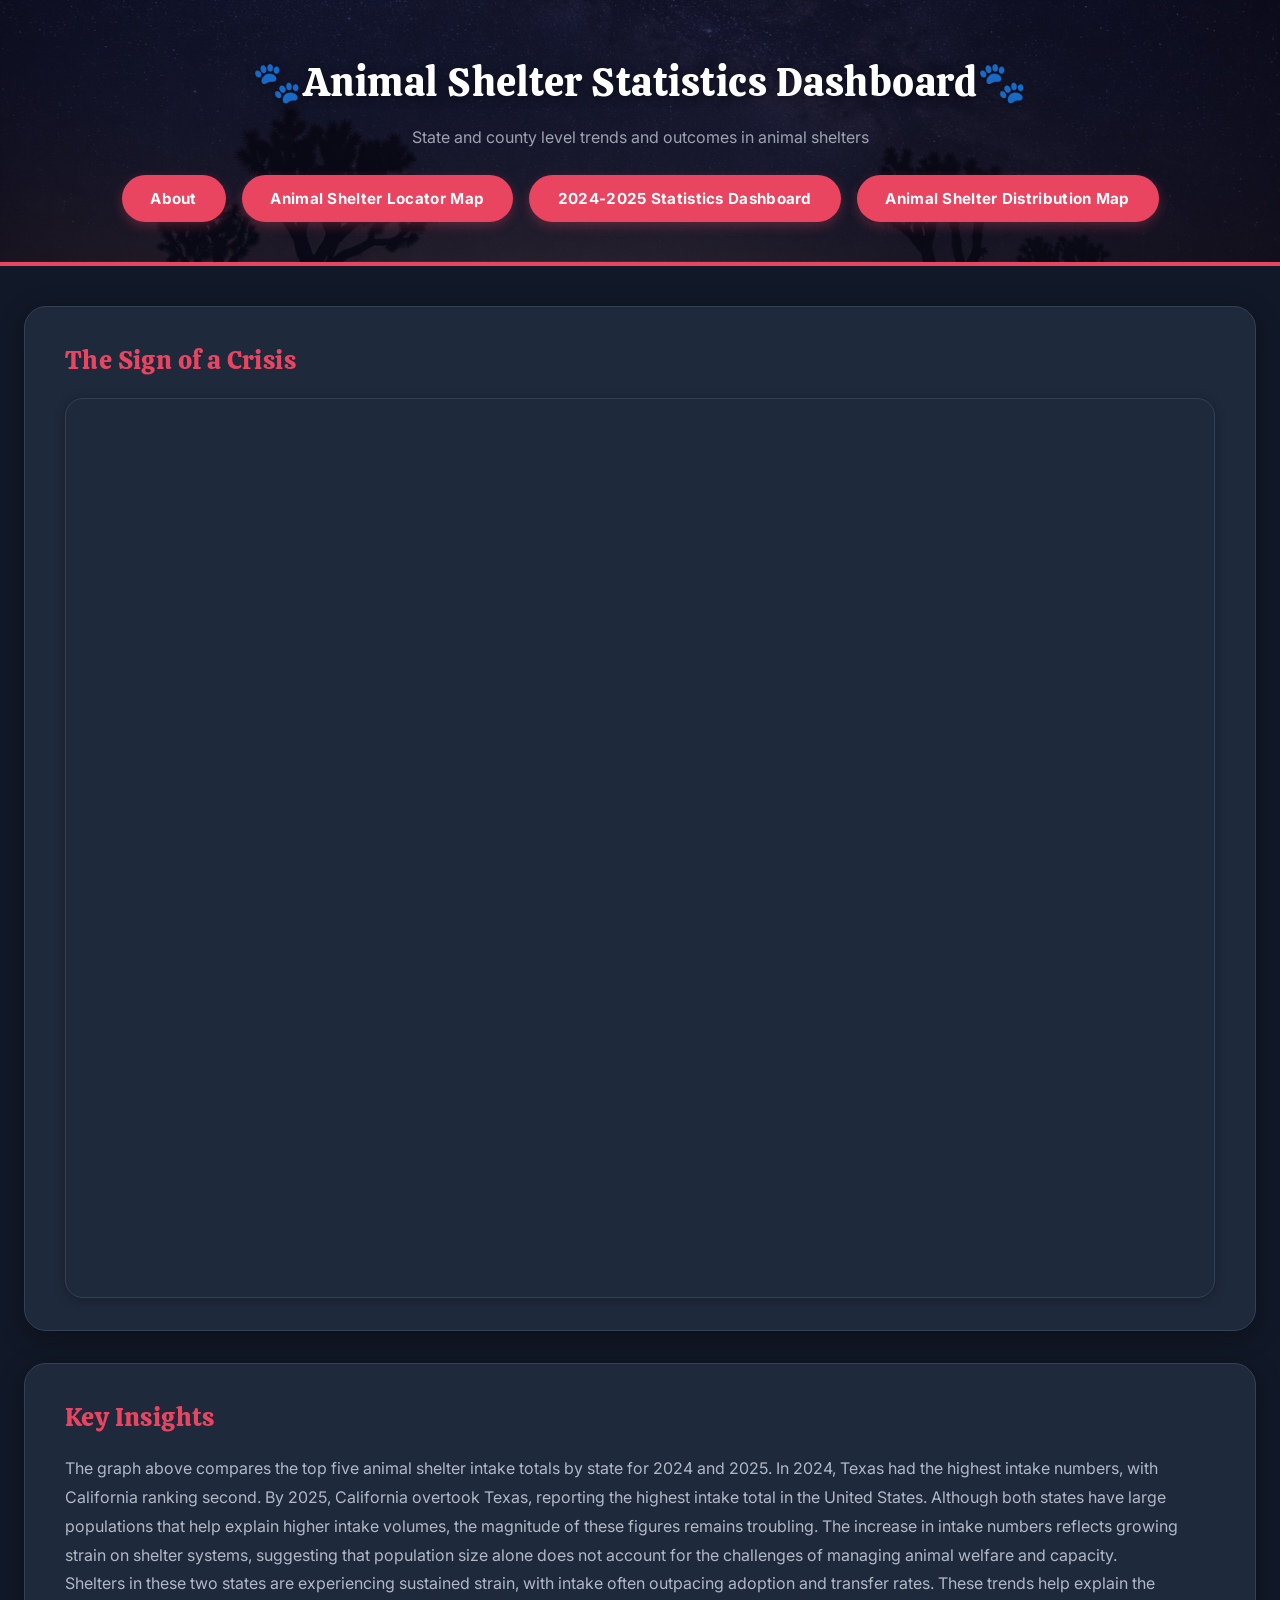
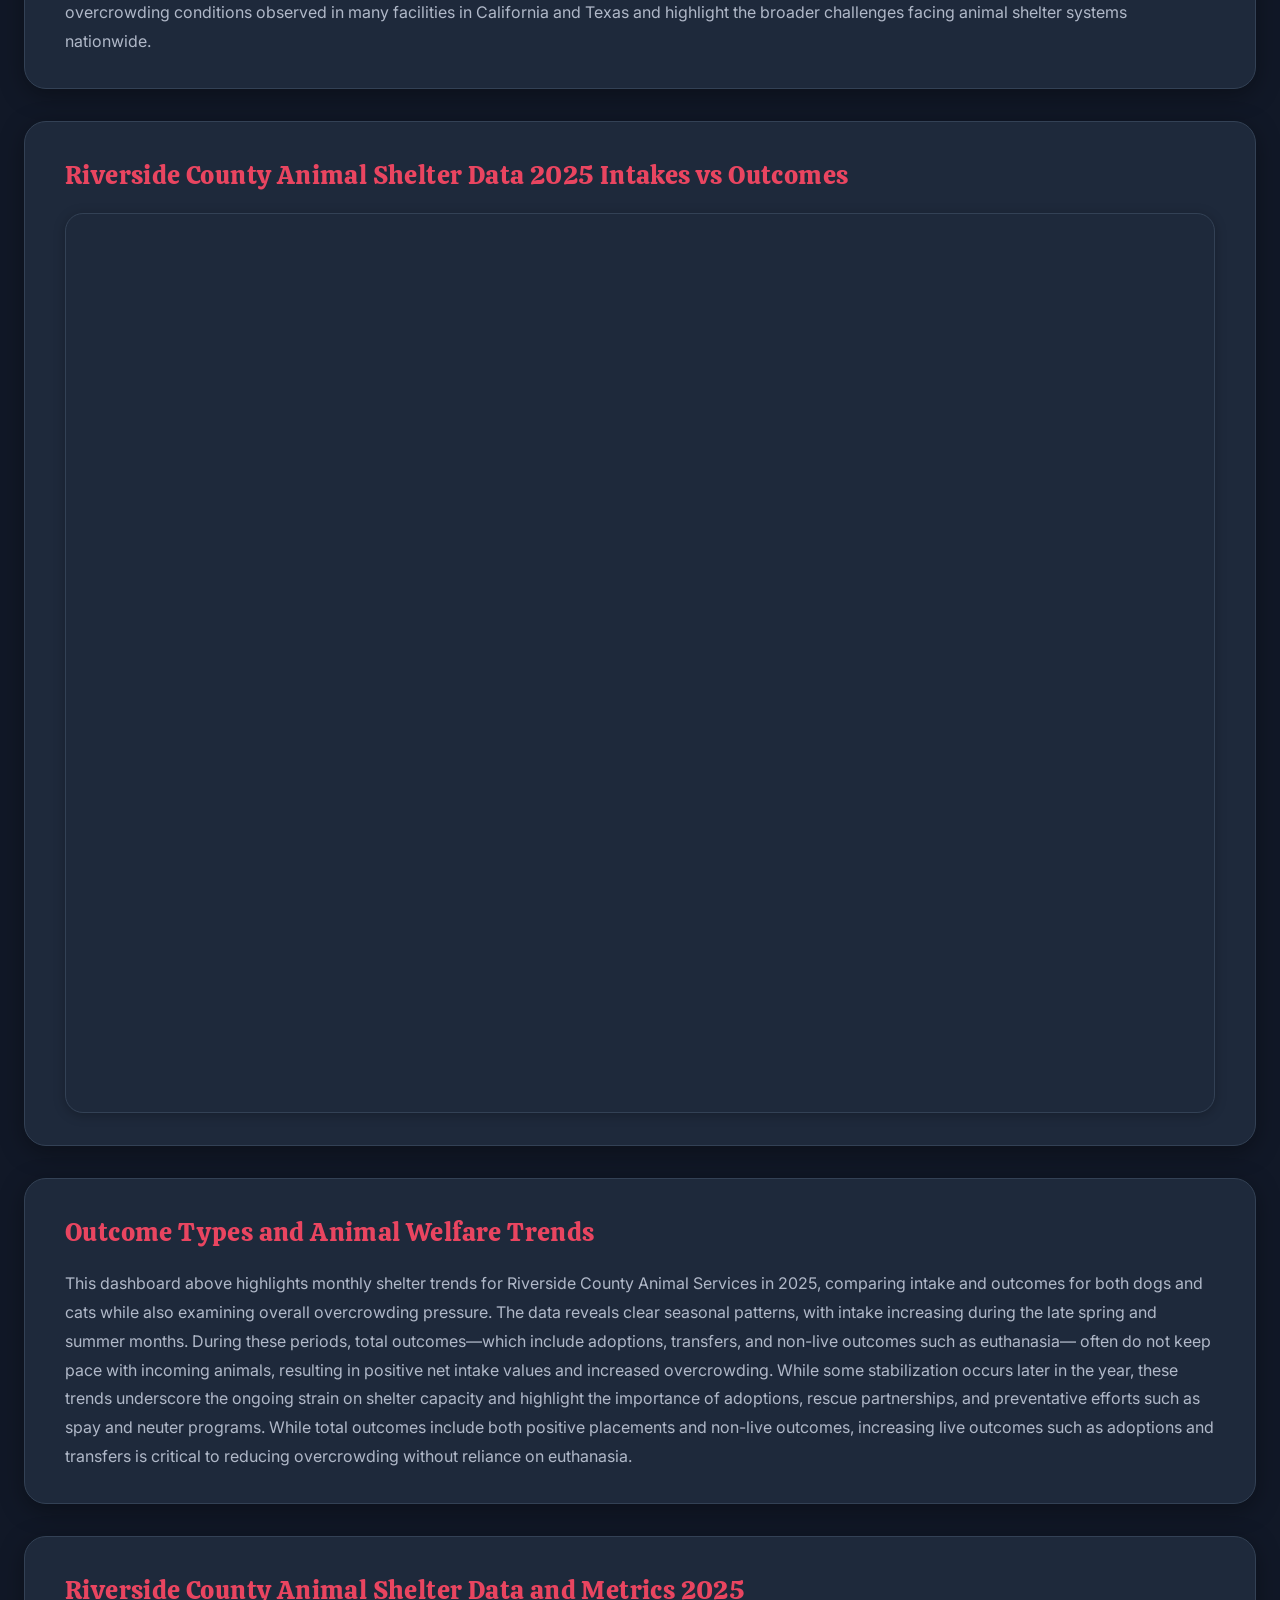
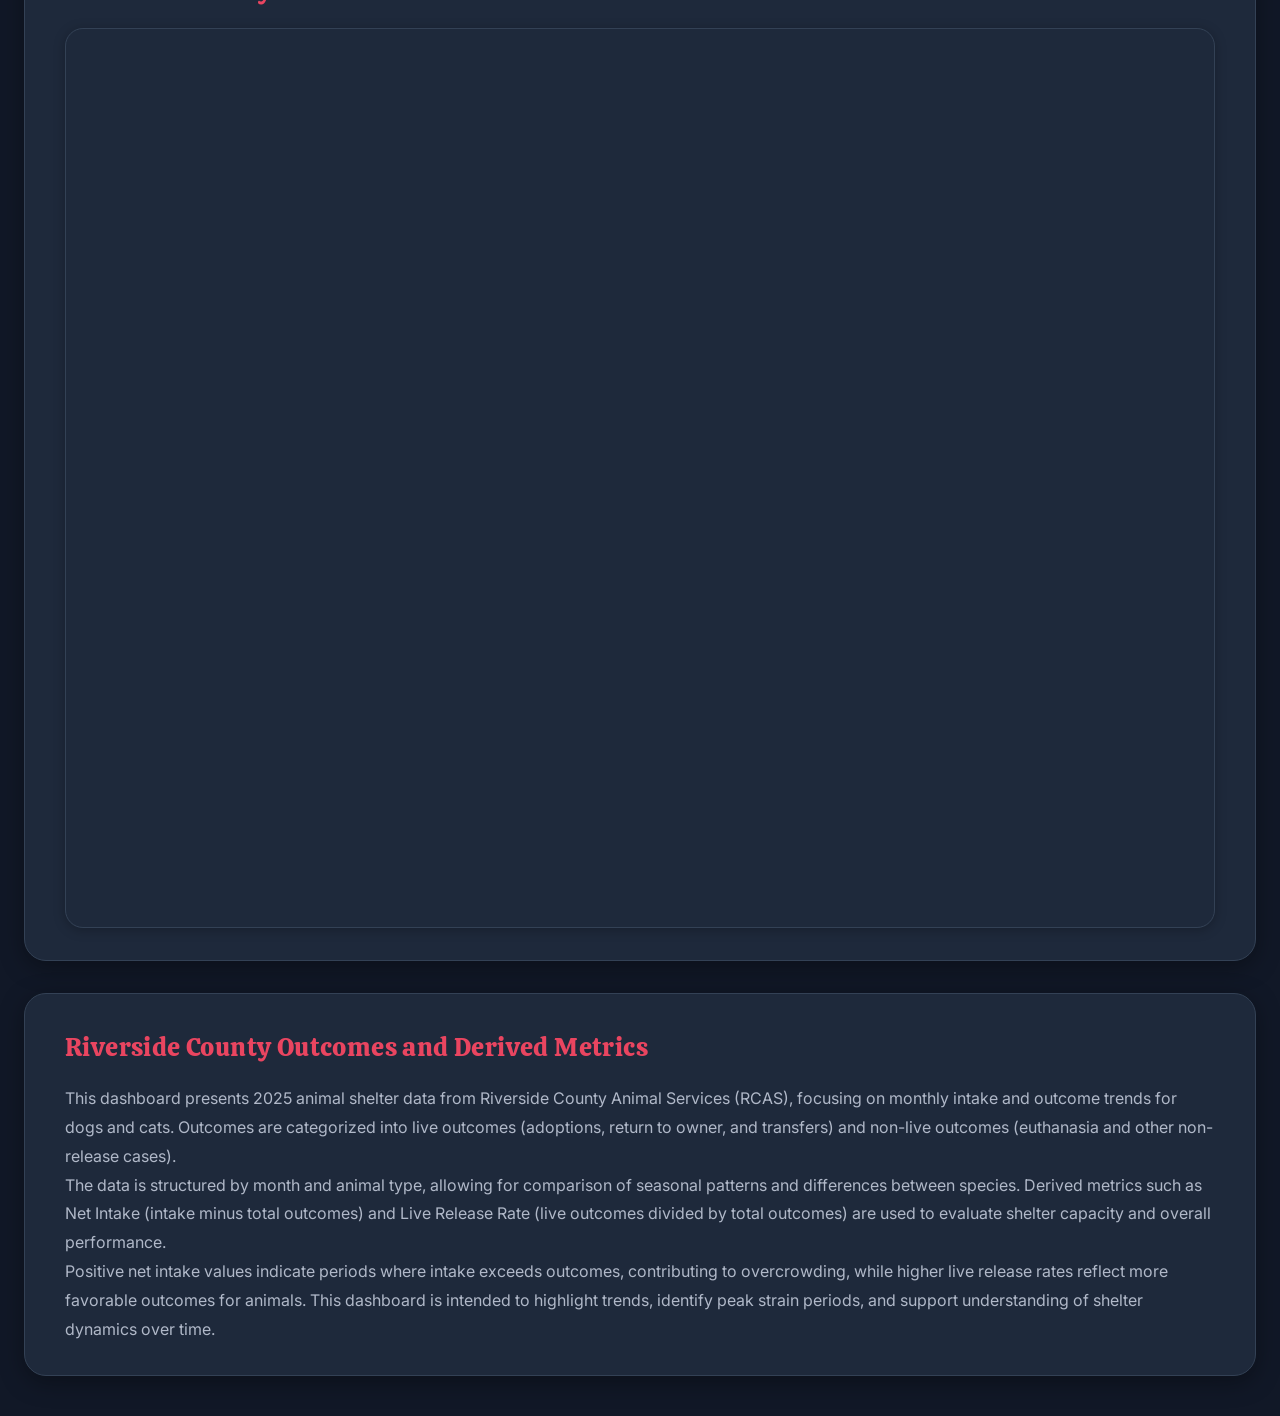
==== commit a849e1c3: "Update dashboard.html" ====
--- a/dashboard.html
+++ b/dashboard.html
@@ -106,7 +106,7 @@
 
 <p>
 This dashboard presents 2025 animal shelter data from Riverside County Animal Services (RCAS), focusing on monthly intake and outcome
-trends for dogs and cats. Outcomes are categorized into live outcomes (adoptions and transfers) and non-live outcomes
+trends for dogs and cats. Outcomes are categorized into live outcomes (adoptions, return to owner, and transfers) and non-live outcomes
 (euthanasia and other non-release cases).
 </p>
 <p>
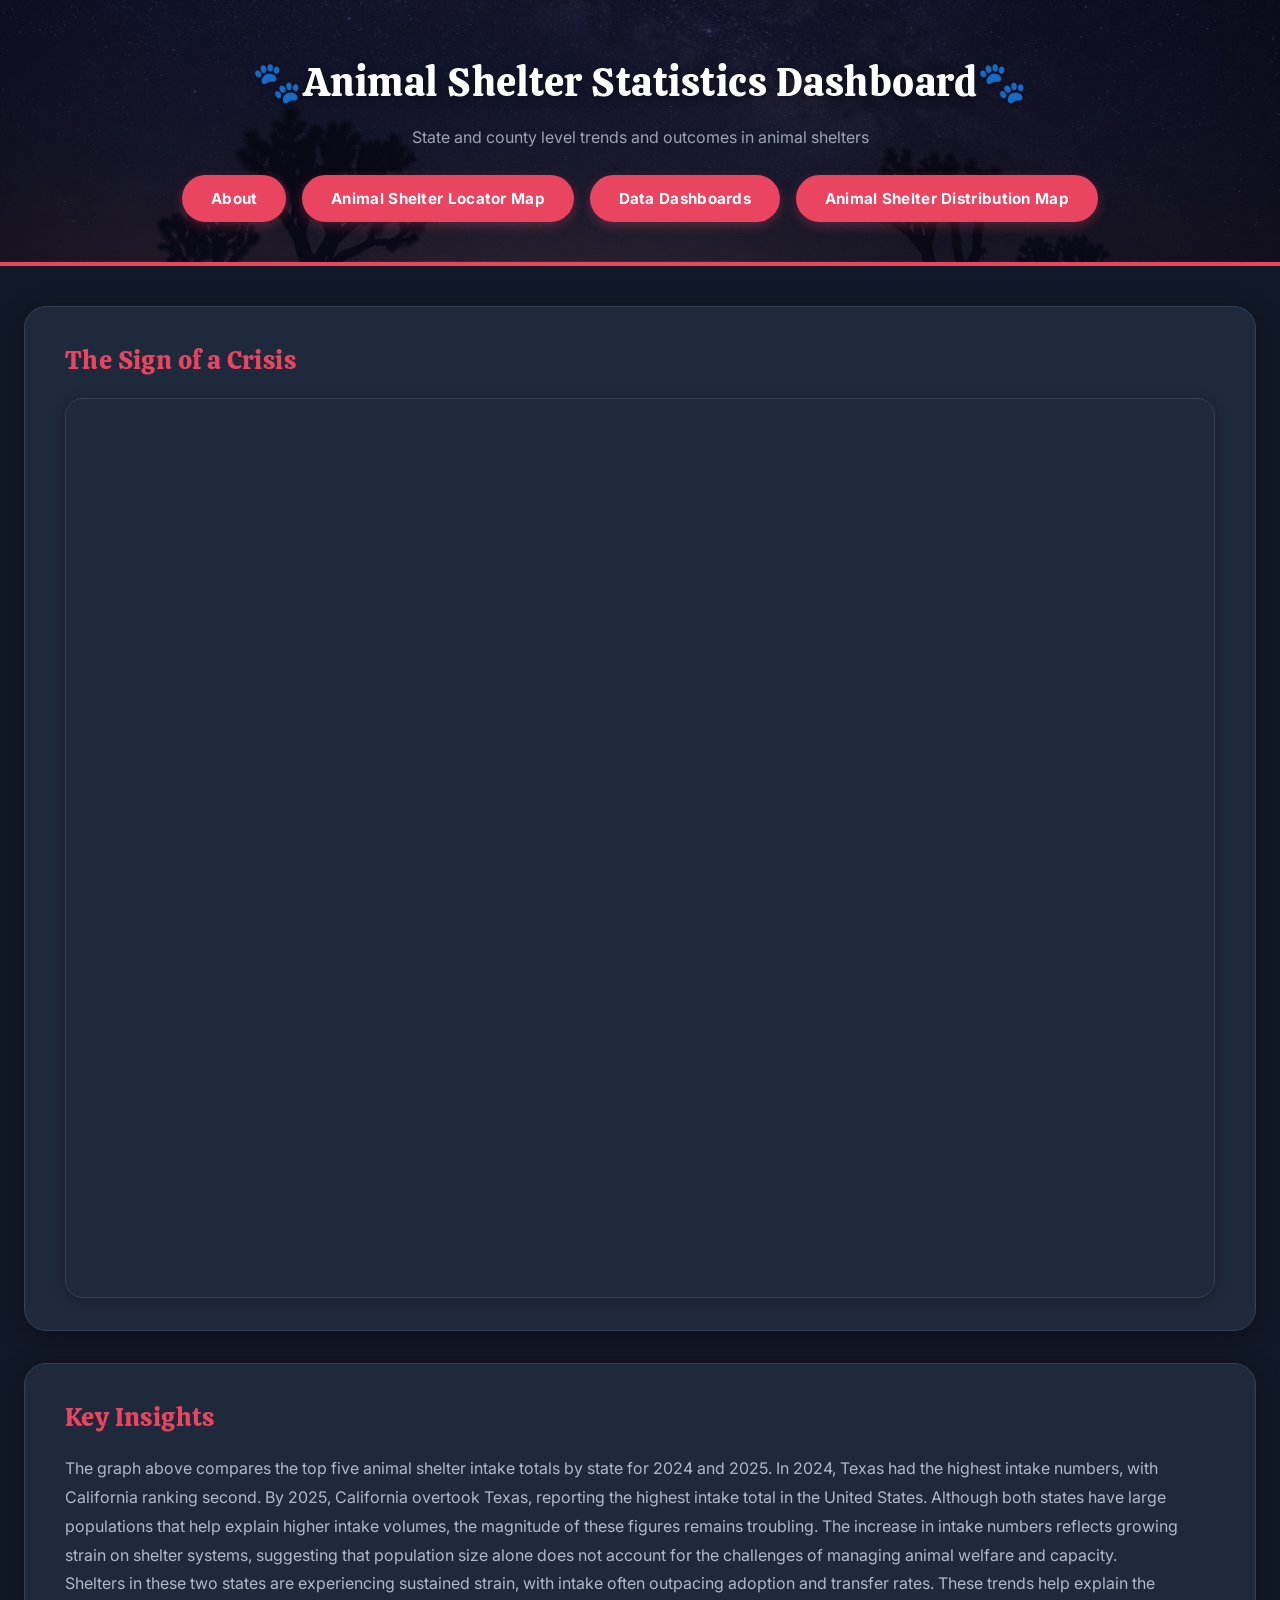
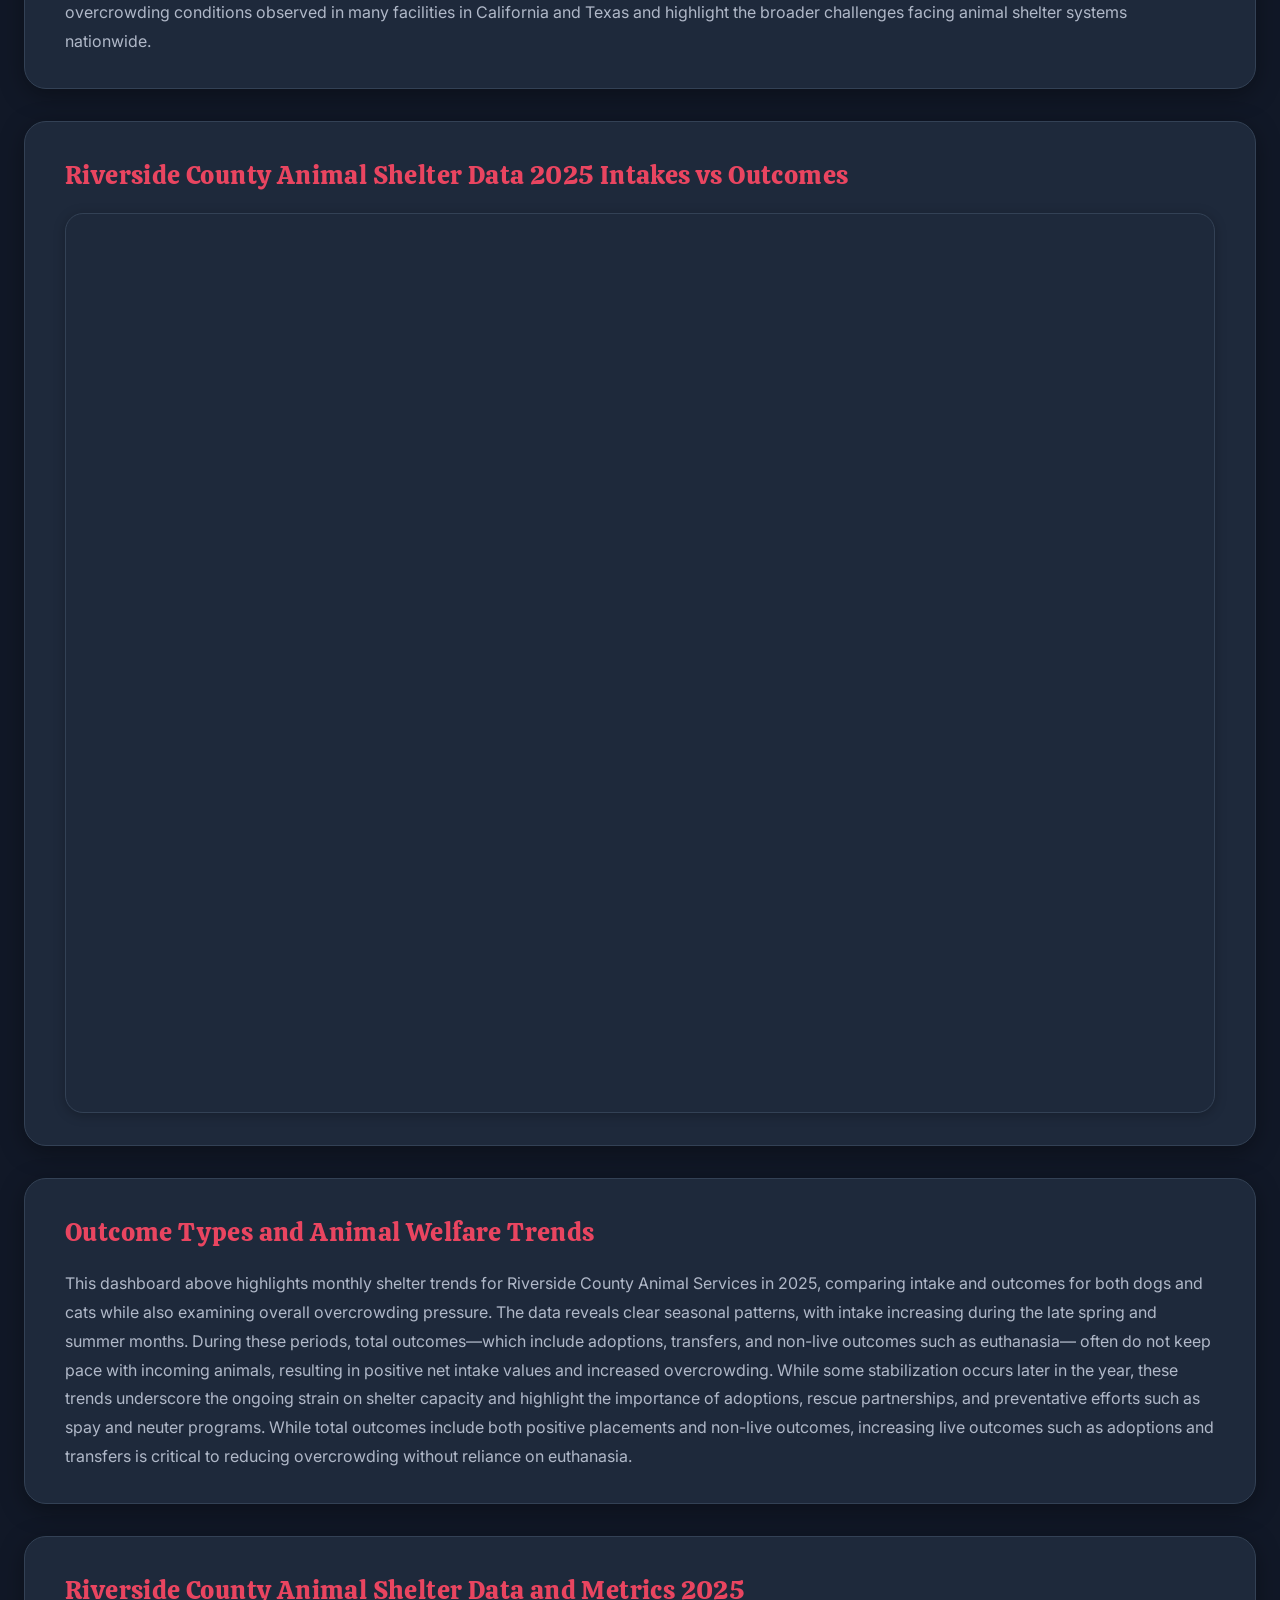
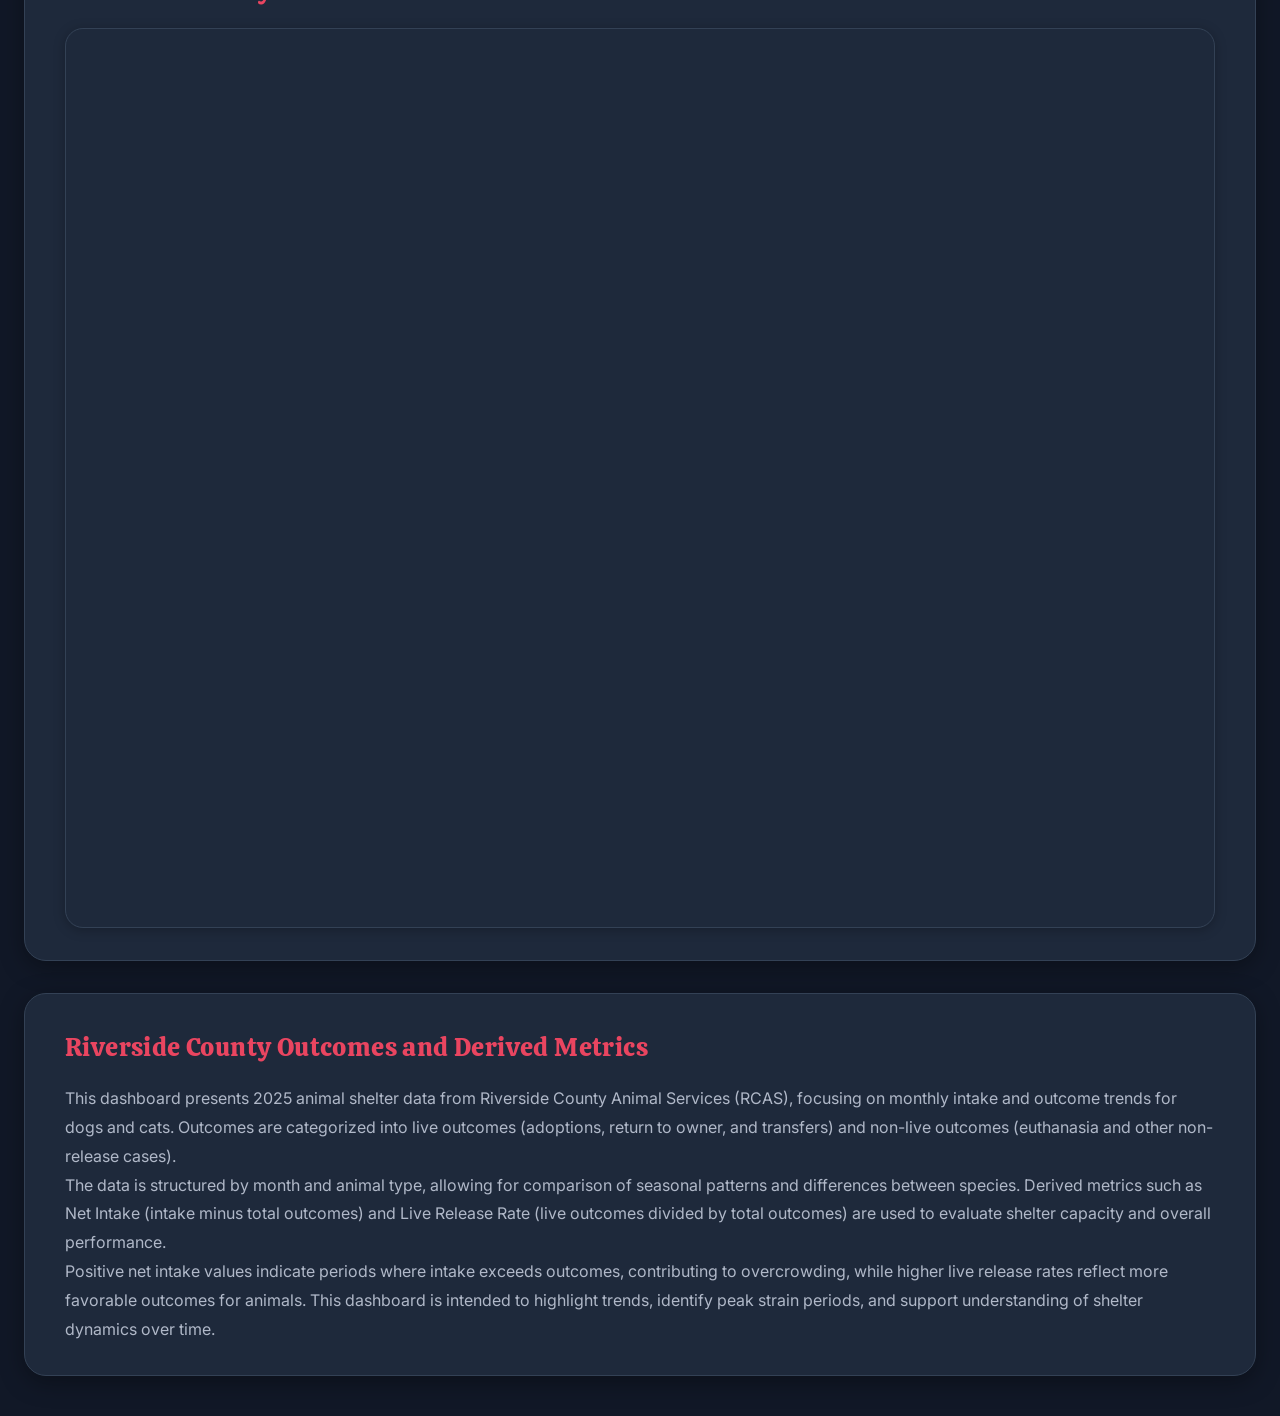
==== commit 518f308b: "Update dashboard.html" ====
--- a/dashboard.html
+++ b/dashboard.html
@@ -19,7 +19,7 @@
   <nav class="nav">
     <a href="index.html">About</a>
     <a href="map1.html">Animal Shelter Locator Map</a>
-    <a href="dashboard.html">2024-2025 Statistics Dashboard</a>
+    <a href="dashboard.html">Data Dashboards</a>
     <a href="leaflet-map.html">Animal Shelter Distribution Map</a>
   </nav>
 </header>
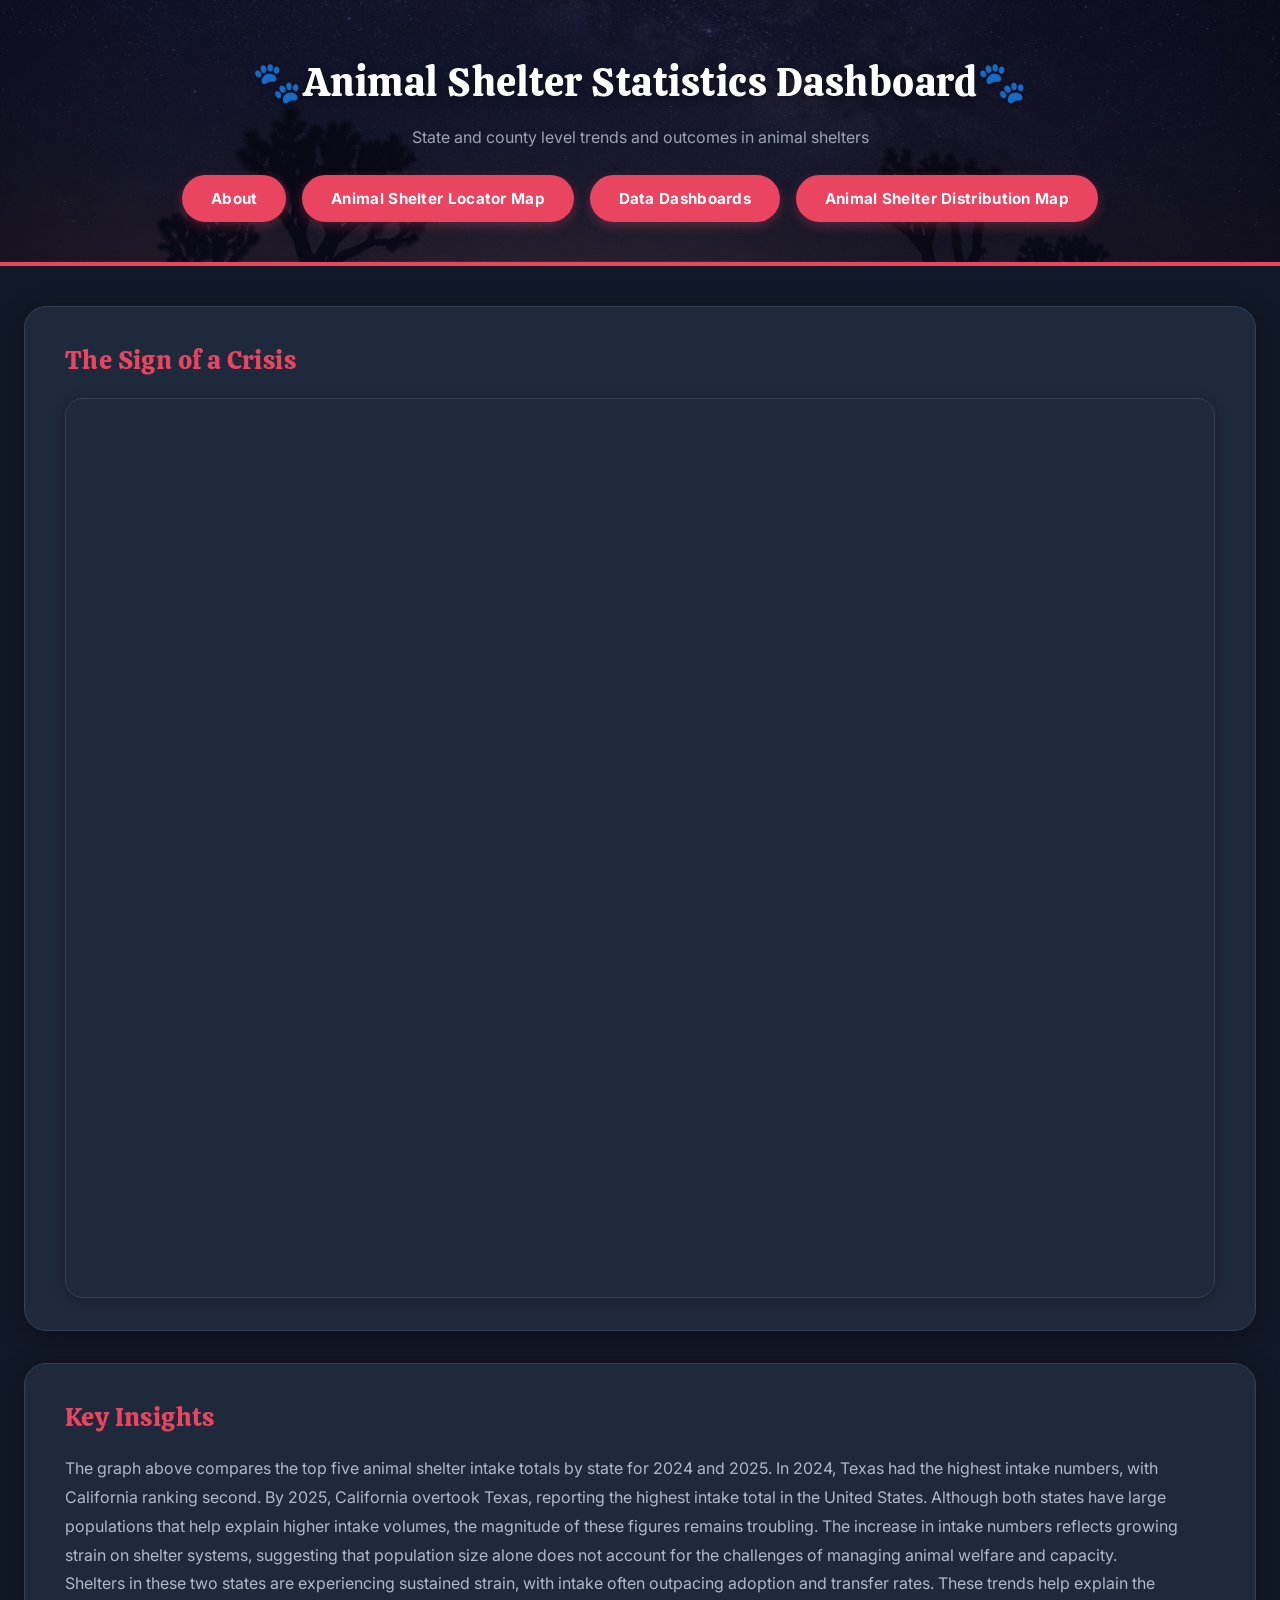
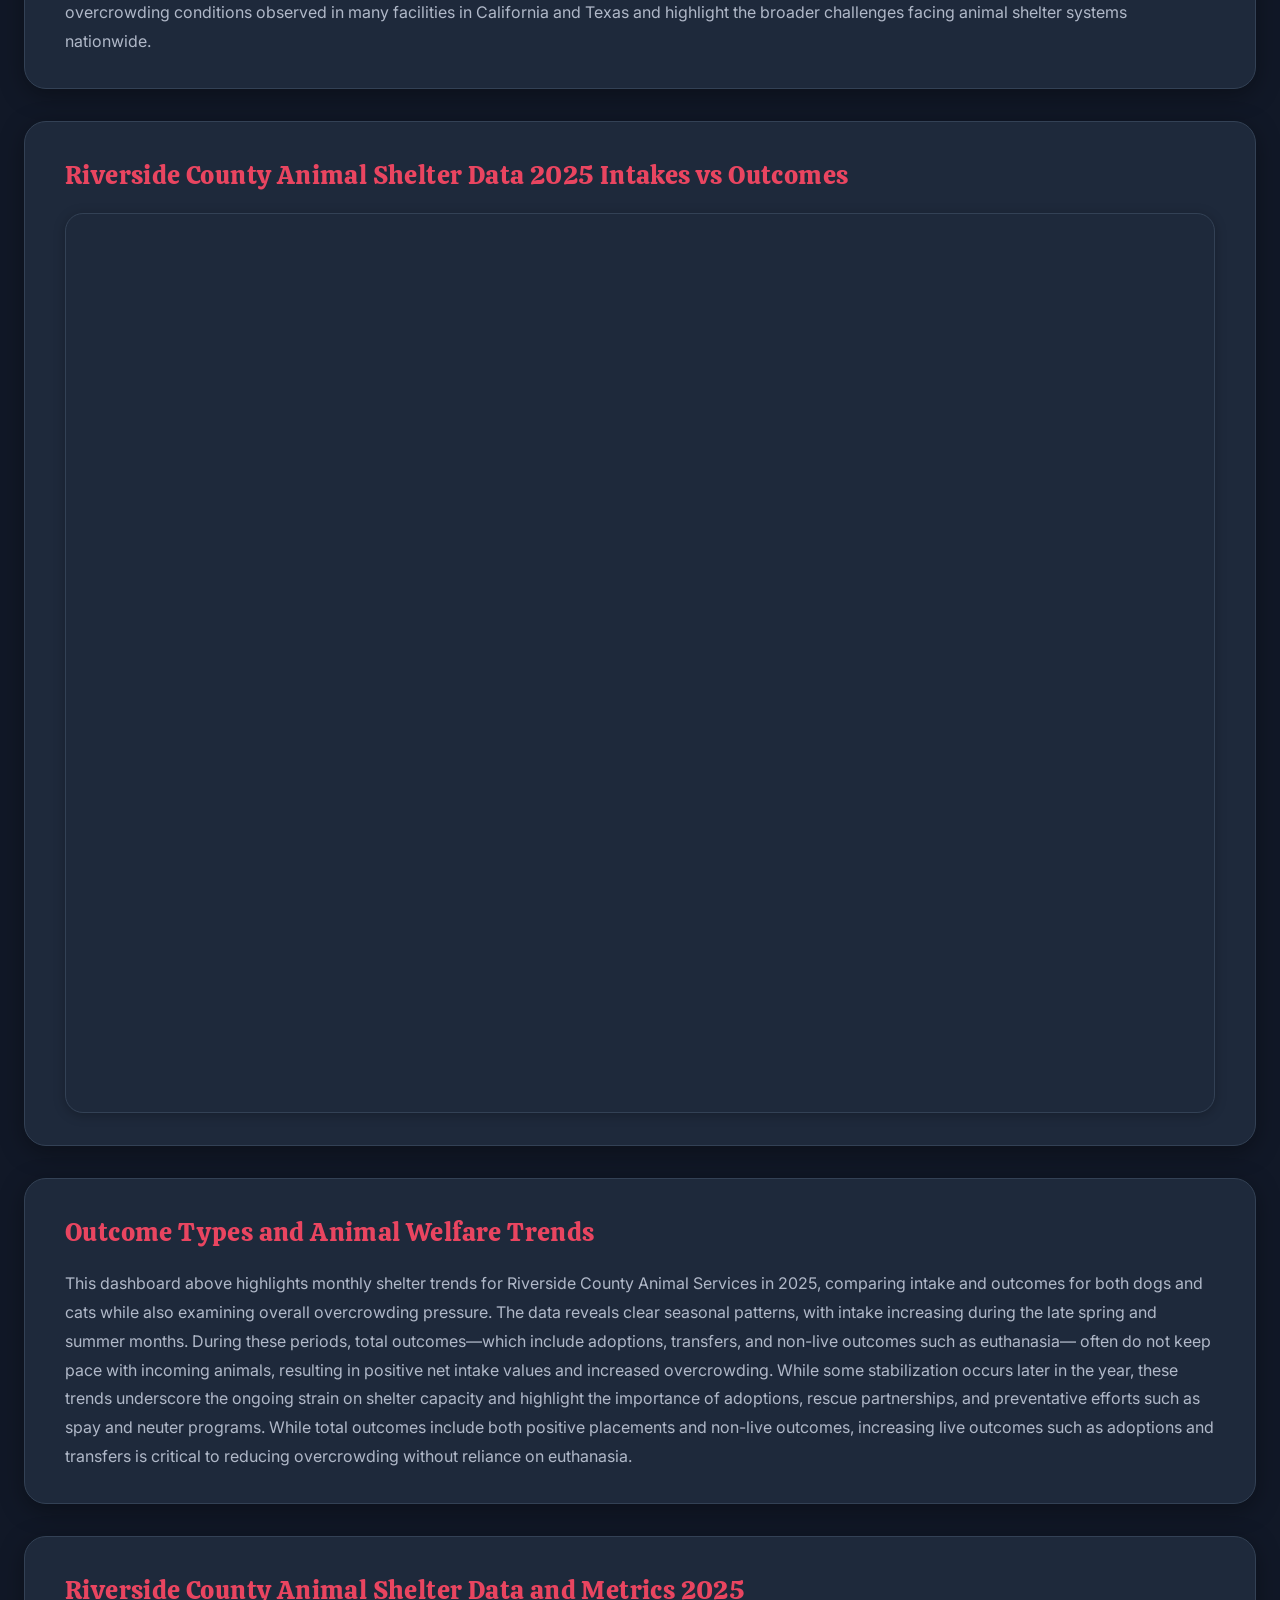
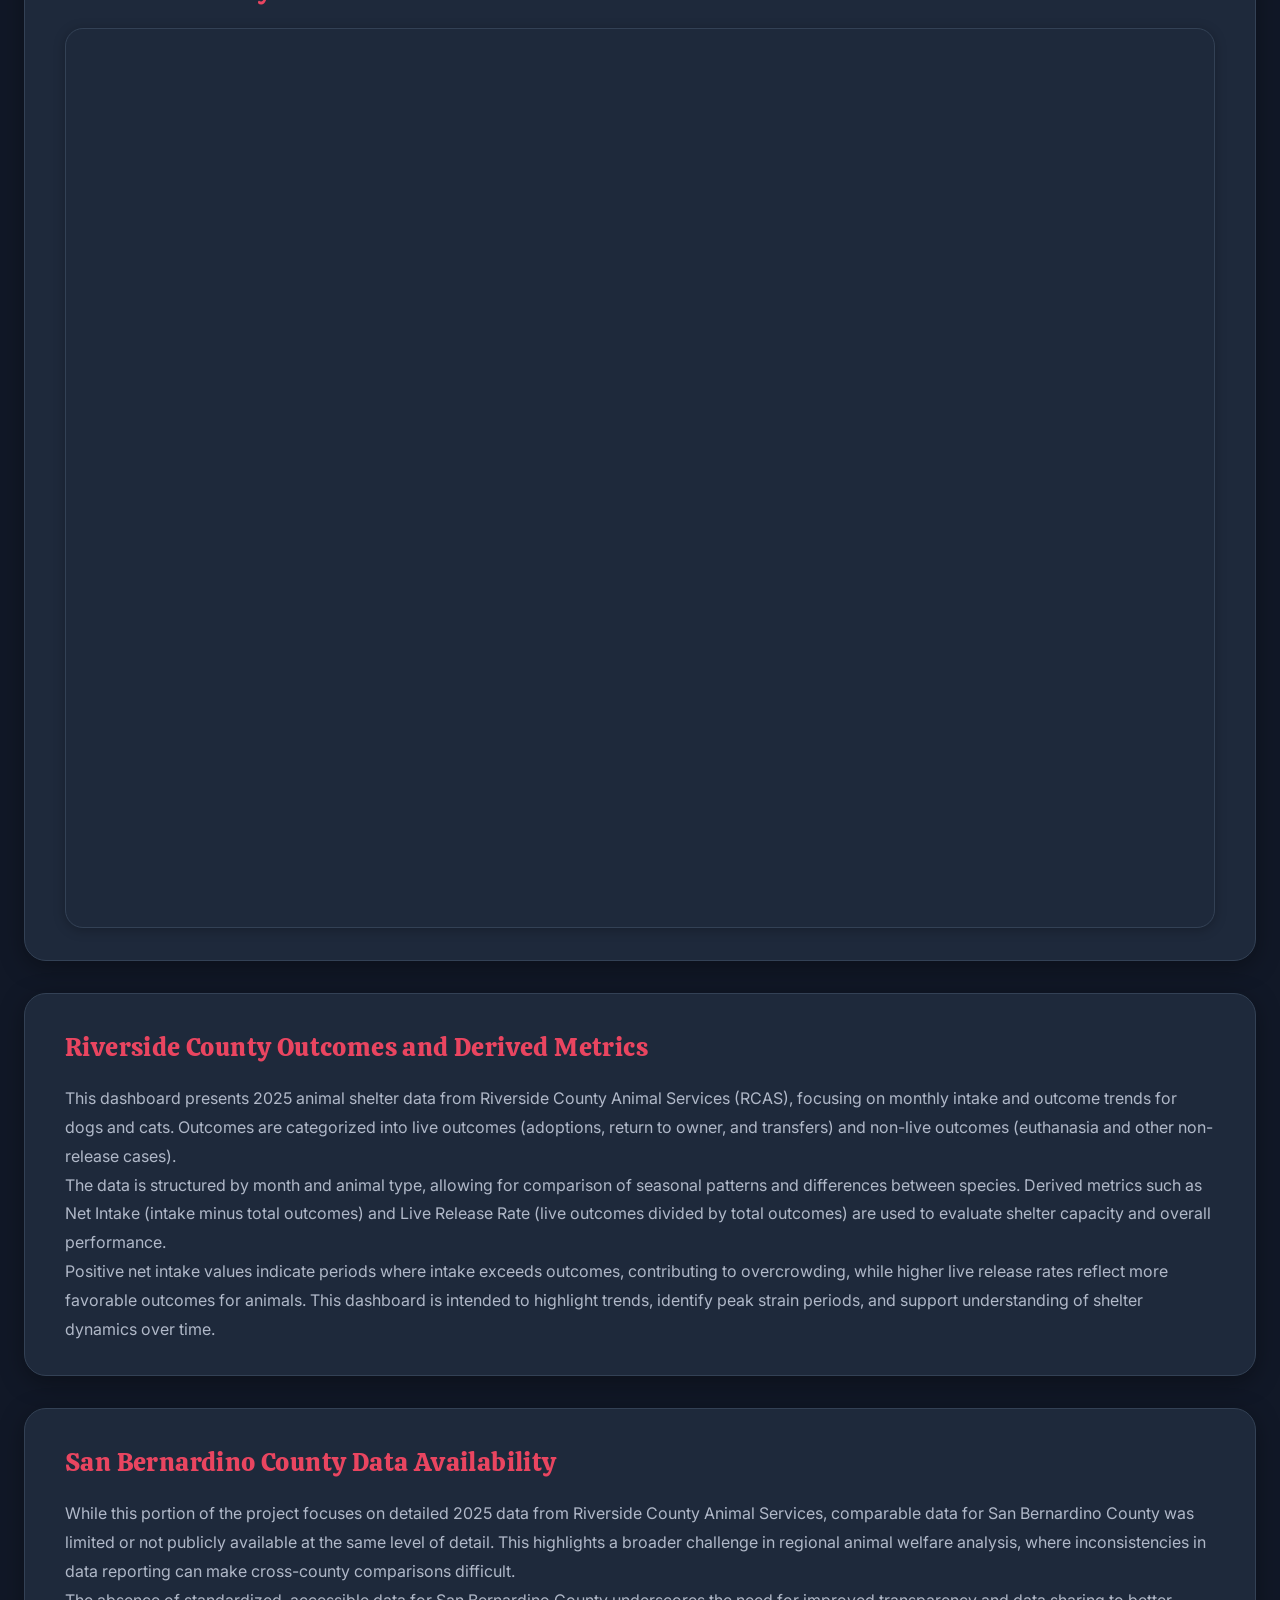
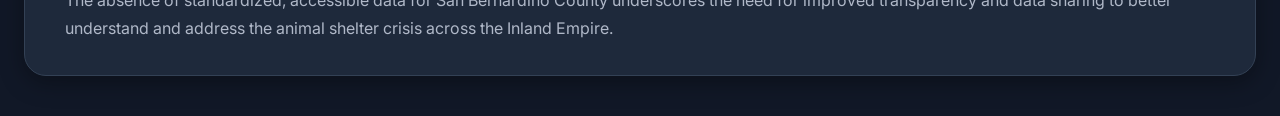
==== commit 85278812: "Update dashboard.html" ====
--- a/dashboard.html
+++ b/dashboard.html
@@ -120,7 +120,23 @@
 identify peak strain periods, and support understanding of shelter dynamics over time.
 </p>
 
-  </section>
+</section>
+
+  <section class="card dashboard-card">
+  <h2>San Bernardino County Data Availability</h2>
+
+<p>
+While this portion of the project focuses on detailed 2025 data from Riverside County Animal Services,
+comparable data for San Bernardino County was limited or not publicly available at the same level of detail.
+This highlights a broader challenge in regional animal welfare analysis, where inconsistencies in data reporting can make cross-county
+comparisons difficult.
+</p>
+<p>
+The absence of standardized, accessible data for San Bernardino County underscores the need for improved transparency and data sharing
+to better understand and address the animal shelter crisis across the Inland Empire.
+</p>
+      
+</section>
 
 </main>
 
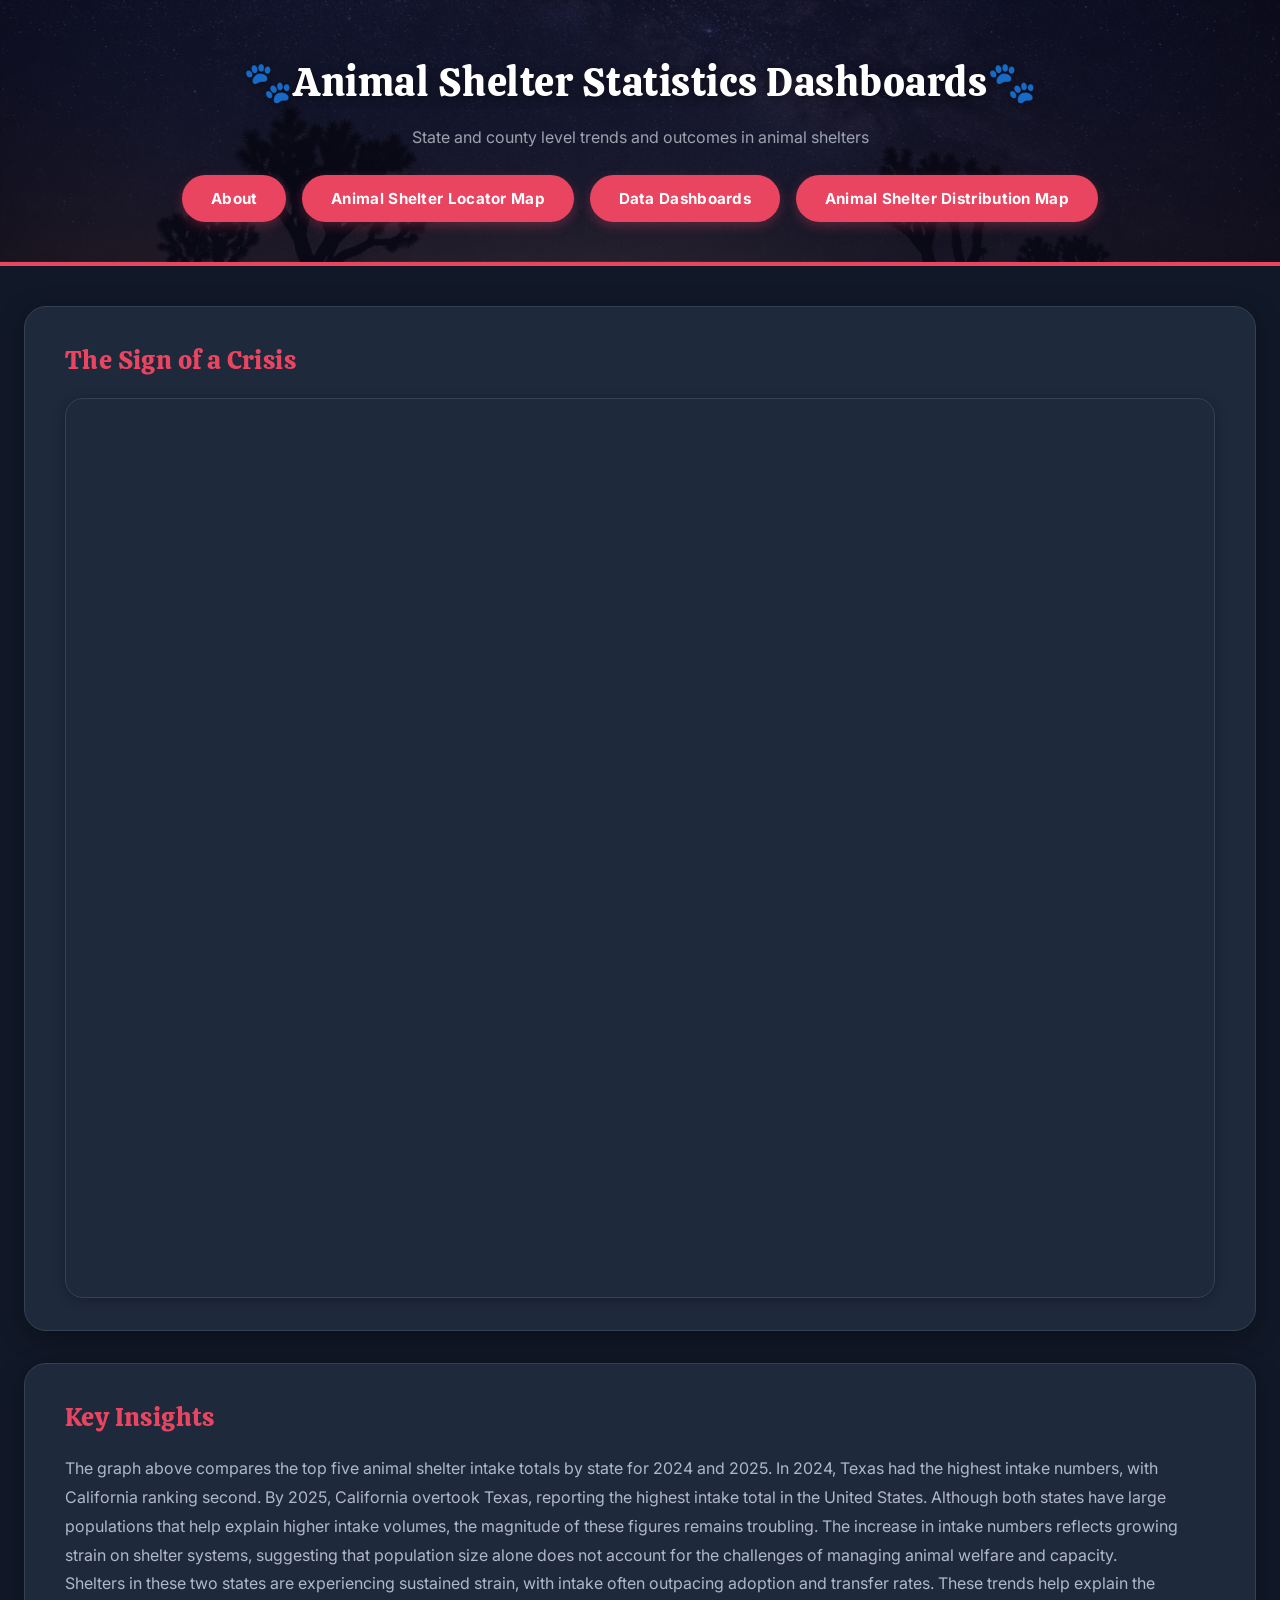
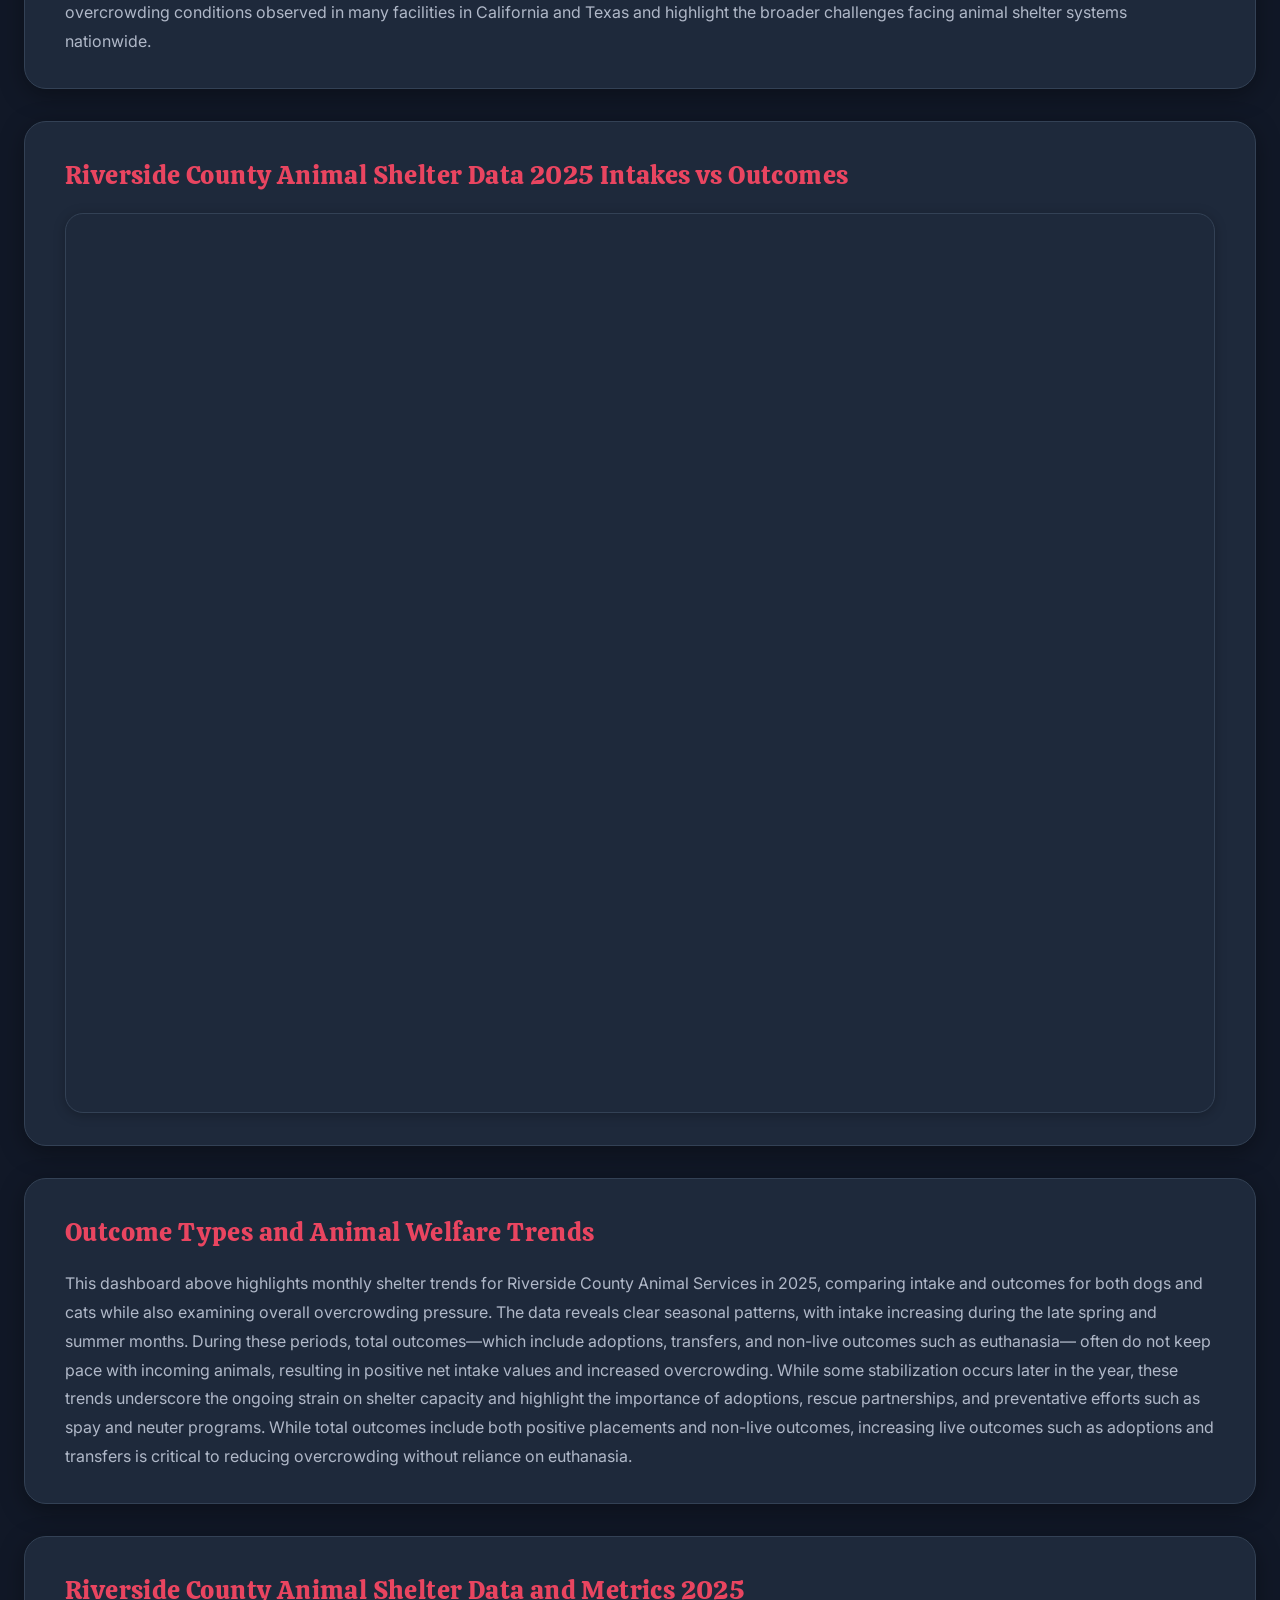
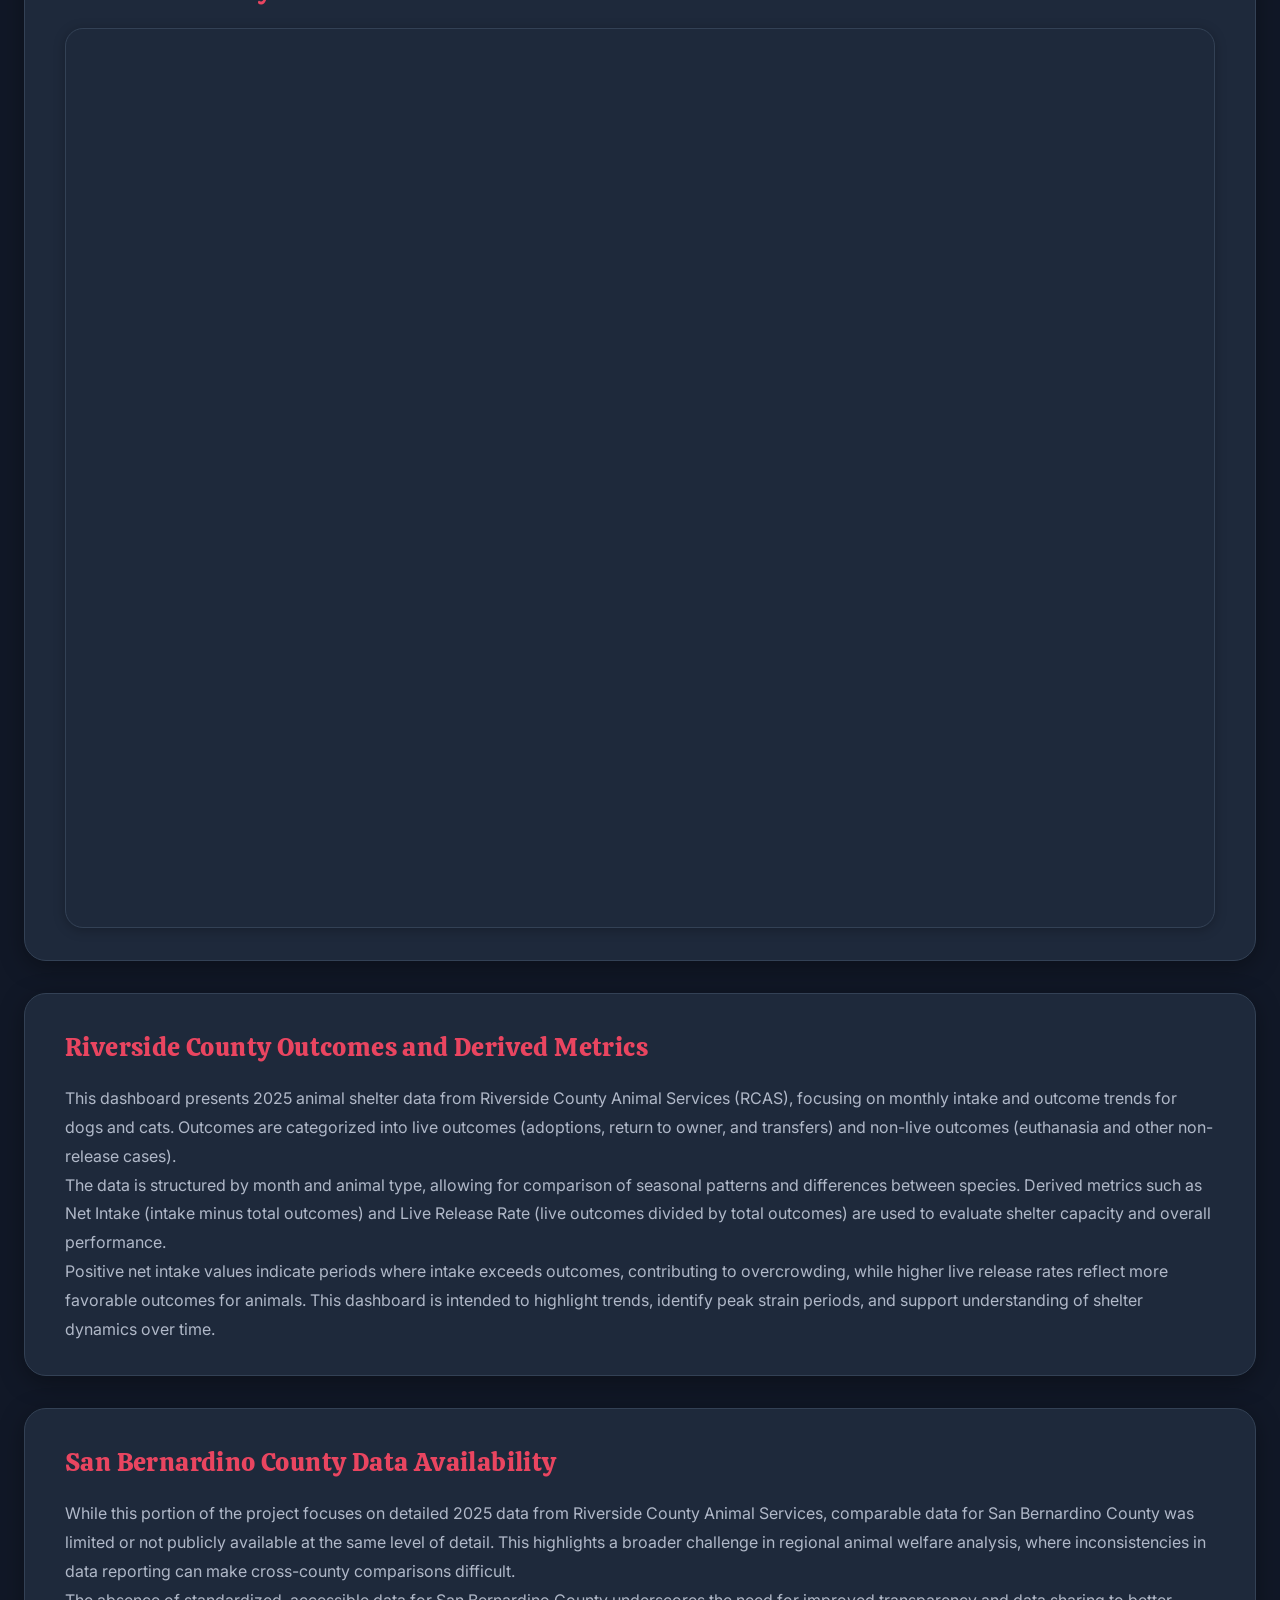
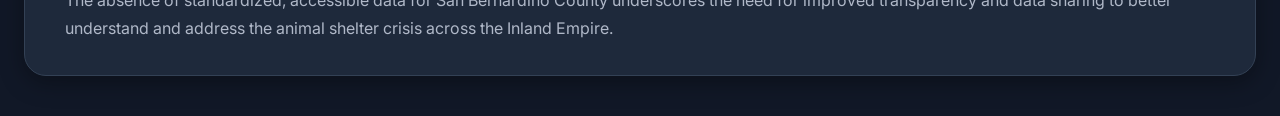
==== commit 00bdfe3c: "Update dashboard.html" ====
--- a/dashboard.html
+++ b/dashboard.html
@@ -3,7 +3,7 @@
 <head>
   <meta charset="UTF-8" />
   <meta name="viewport" content="width=device-width, initial-scale=1.0"/>
-  <title>Animal Shelter Statistics Dashboard</title>
+  <title>Animal Shelter Statistics Dashboards</title>
 
   <link rel="stylesheet" href="style.css" />
 </head>
@@ -11,7 +11,7 @@
 <body>
 
 <header class="site-header">
-  <h1>🐾Animal Shelter Statistics Dashboard🐾</h1>
+  <h1>🐾Animal Shelter Statistics Dashboards🐾</h1>
   <p class="subtitle">
     State and county level trends and outcomes in animal shelters
   </p>
